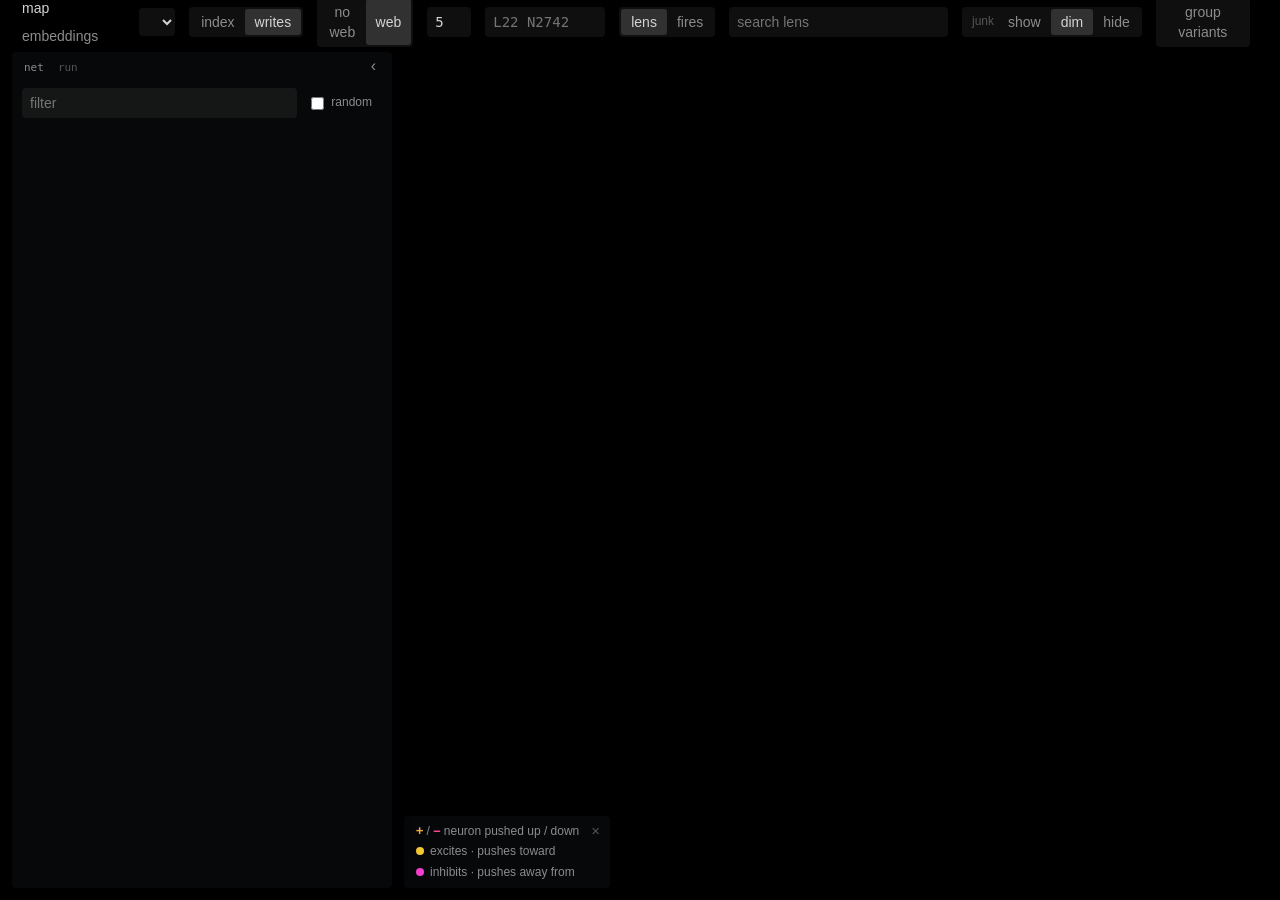
==== explorer/static/index.html @ 1cee9567 "Polish the explorer UI: token noise, tooltips, legend, labelled chat runs Every token list goes thro" ====
<!doctype html>
<html lang="en">
<head>
<meta charset="utf-8">
<meta name="viewport" content="width=device-width,initial-scale=1">
<title>Neuron Explorer</title>
<link rel="stylesheet" href="style.css?v=68">
<link rel="icon" href="data:image/svg+xml,%3Csvg xmlns=%22http://www.w3.org/2000/svg%22 viewBox=%220 0 16 16%22%3E%3Crect width=%2216%22 height=%2216%22 rx=%223%22 fill=%22%23151515%22/%3E%3Ccircle cx=%228%22 cy=%228%22 r=%222.5%22 fill=%22%23ffd27a%22/%3E%3C/svg%3E">
<script type="importmap">
{"imports": {
  "three": "https://cdn.jsdelivr.net/npm/three@0.169.0/build/three.module.js",
  "three/addons/": "https://cdn.jsdelivr.net/npm/three@0.169.0/examples/jsm/"
}}
</script>
</head>
<body>
<header>
  <nav id="views">
    <button data-view="map" class="on">map</button>
    <button data-view="embed">embeddings</button>
  </nav>
  <select id="layer" aria-label="layer"></select>
  <span class="seg" id="layout-mode" title="sheet layout · index: neurons in index order · writes: neurons with similar output (down-projection) directions placed next to each other"><button data-k="index">index</button><button data-k="writes" class="on">writes</button></span>
  <span class="seg" id="web-mode" title="connection web of the focused neuron: upstream and downstream cones; yellow links push the reader up, magenta push it down"><button data-w="off">no web</button><button data-w="on" class="on">web</button></span><input id="web-z" value="5" inputmode="numeric" aria-label="web top links" title="web: the open neuron's top links each way">
  <input id="jump" placeholder="L22 N2742" aria-label="go to neuron" spellcheck="false">
  <span class="seg" id="q-mode"><button data-q="lens" class="on" title="lens: find neurons whose steer or logit lens contains a token">lens</button><button data-q="fires" title="fires: run your text through the model and list the neurons that fire hardest, relative to their usual range">fires</button></span>
  <input id="lens-q" placeholder="search lens" aria-label="search" spellcheck="false" autocomplete="off">
  <span class="seg" id="tok-junk" title="junk tokens (lone �, punctuation, whitespace) in every token list"><span class="seg-lab">junk</span><button data-j="show">show</button><button data-j="dim" class="on">dim</button><button data-j="hide">hide</button></span>
  <span class="seg" id="tok-group-seg"><button id="tok-group" title="group word variants (create / created / creating / creation) into one chip with a combined count">group variants</button></span>
  <span id="status" class="mono"></span>
</header>

<main>
  <section id="map-view" class="view on">
    <canvas id="map"></canvas>
    <div id="layer-labels"></div>
    <button id="layer-back"></button>
    <div id="legend" class="float" role="note"><span title="the open neuron pushed up (fires positive) or down (fires negative)"><b class="up">+</b> / <b class="down">−</b> neuron pushed up / down</span><span title="yellow dots and links: raises the reader's activation, or what the neuron's web pushes toward"><i class="sw up"></i>excites · pushes toward</span><span title="pink dots and links: lowers the reader's activation, or what the web pushes away from"><i class="sw down"></i>inhibits · pushes away from</span><button id="legend-x" aria-label="hide legend" title="hide legend">×</button></div>
  </section>
  <section id="embed-view" class="view">
    <canvas id="scatter"></canvas>
    <div id="embed-empty" class="slot"></div>
    <div id="embed-bar">
      <span class="seg" id="color-by">
        <button data-c="neuron" class="on">neuron</button><button data-c="prompt">prompt</button><button data-c="dose">dose</button><button data-c="kind">kind</button>
      </span>
    </div>
    <div id="tip" class="float"></div>
  </section>

  <aside id="list" class="float">
    <div id="focus-head">
      <div class="id-line"><span id="f-id" class="mono"></span><span id="f-rank" class="mono dim"></span><button id="f-close" aria-label="close neuron">×</button></div>
      <textarea id="f-name" rows="1" placeholder="name" spellcheck="false" aria-label="feature name"></textarea>
    </div>
    <nav id="ltabs"><button data-lt="net" class="on">net</button><button data-lt="run">run</button><button id="list-hide" class="edge" aria-label="hide list">‹</button></nav>
    <div id="lt-net" class="lpane on">
      <div id="net"></div>
      <div id="list-head">
        <input id="filter" placeholder="filter" spellcheck="false" aria-label="filter by word or name">
        <label class="dim"><input type="checkbox" id="show-random"> random</label>
      </div>
      <ol id="rows" class="rows"></ol>
    </div>
    <div id="lt-run" class="lpane">
      <textarea id="inf-text" rows="6" placeholder="paste text: see which neurons fire most on each token" spellcheck="false"></textarea>
      <div id="infer">
        <div id="inf-toks"></div>
        <div id="inf-filters">
          <span class="lab">L</span><input id="inf-lo" value="0" inputmode="numeric" aria-label="from layer"><span class="lab">–</span><input id="inf-hi" value="31" inputmode="numeric" aria-label="to layer">
          <span class="seg" id="inf-sign"><button data-s="both" class="on">±</button><button data-s="+">+</button><button data-s="-">−</button></span>
          <span class="lab">≥</span><input id="inf-min" value="1.0" inputmode="decimal" aria-label="minimum score">
          <input id="inf-q" placeholder="lens has…" aria-label="lens filter" spellcheck="false">
        </div>
      </div>
      <ol id="run-rows" class="rows"></ol>
    </div>
  </aside>

  <button id="list-tab" class="tab-edge left" aria-label="show list">›</button>
  <button id="focus-tab" class="tab-edge right mono" aria-label="show neuron"></button>
  <aside id="focus" class="float">
    <nav id="tabs"><button data-tab="examples" class="on">Examples</button><button data-tab="chat">Chat</button><button data-tab="details">Details</button><button data-tab="claude">Claude</button><select id="a-agent" class="mono dim" title="agent for new conversations"><option value="claude">claude</option><option value="codex">codex</option></select><button id="a-past" class="mono dim" title="past conversations">past</button><button id="a-new" class="mono dim" title="start a new conversation">new</button><button id="f-collapse" class="edge" aria-label="collapse">›</button></nav>
    <div id="tab-examples" class="tab on"></div>
    <div id="tab-chat" class="tab">
      <div id="c-lens"></div>
      <div id="c-thread"></div>
      <div id="c-reads"></div>
      <form id="c-form">
        <div id="chat-controls">
          <span class="seg" id="c-mode"><button type="button" data-m="add" class="on" title="add: push the neuron by dose × the layer's median residual norm (+ in the first column, − in the last)">add</button><button type="button" data-m="mul" title="×: multiply the neuron's own activation by the dose (×−dose in the last column)">×</button></span>
          <span class="seg" id="c-dir"><button type="button" data-d="writes" class="on" title="writes: steer the model with this neuron and compare replies">writes</button><button type="button" data-d="reads" title="reads you: show this neuron's activation on each token of your text">reads you</button></span>
          <span class="stepper"><button type="button" id="c-minus" aria-label="smaller">−</button><input id="c-dose" class="mono" inputmode="decimal" aria-label="dose" value="0.8"><button type="button" id="c-plus" aria-label="larger">+</button></span>
          <button type="button" id="c-clear" class="dim">clear</button>
        </div>
        <div class="row"><input id="c-input" placeholder="Who are you?" autocomplete="off"><button id="c-go" type="submit">run</button></div>
      </form>
    </div>
    <div id="tab-details" class="tab"></div>
    <div id="tab-claude" class="tab">
      <div id="a-thread"><div class="a-empty dim">Ask anything about the model, or open a neuron and press <b>explain</b>.</div></div>
      <div id="a-actions"></div>
      <div id="a-files"></div>
      <form id="a-form"><button id="a-attach" type="button" title="attach files (or drop / paste them)" aria-label="attach">📎</button><input id="a-file" type="file" multiple hidden><textarea id="a-input" rows="1" placeholder="Ask Claude…" title="while Claude works: Enter interrupts and sends, ⌘/Ctrl+Enter queues" spellcheck="false"></textarea><button id="a-send" type="submit" aria-label="send">↑</button></form>
    </div>
  </aside>
</main>
<script type="module" src="app.js?v=125"></script>
</body>
</html>
---- explorer/static/style.css ----
:root {
  --bg: #000;
  --panel: rgba(9, 11, 13, 0.74);
  --raise: rgba(255, 255, 255, 0.06);
  --ink: #d4d4d4;
  --dim: #8c8c8c;
  --faint: #555;
  --line: #262626;
  --up: #ffb547;
  --down: #ff4f9a;
  --link: #38c8ff;
  --sel: #ffffff;
  --font: -apple-system, BlinkMacSystemFont, "Inter", "Segoe UI", sans-serif;
  --mono: ui-monospace, "SF Mono", Menlo, monospace;
}
* { box-sizing: border-box; }
html, body { margin: 0; height: 100%; background: var(--bg); color: var(--ink); font: 14px/1.45 var(--font); overflow: hidden; }
button, input, select { font: inherit; color: inherit; }
button { background: none; border: 0; cursor: pointer; padding: 0; }
input, select { background: var(--raise); border: 0; border-radius: 4px; padding: 5px 8px; outline: none; }
input:focus-visible, select:focus-visible, button:focus-visible { outline: 1px solid var(--dim); outline-offset: 1px; }
.mono { font-family: var(--mono); font-variant-numeric: tabular-nums; }
.dim { color: var(--dim); }

header { position: fixed; inset: 0 0 auto 0; height: 44px; display: flex; align-items: center; gap: 14px; padding: 0 16px; z-index: 5; }
#views button { color: var(--dim); padding: 4px 6px; }
#views button.on { color: var(--ink); }
#jump { width: 120px; font-family: var(--mono); }
#web-z { width: 44px; font-family: var(--mono); }
#status { margin-left: auto; color: var(--dim); font-size: 12px; }

main, .view, canvas { position: absolute; inset: 0; }
main { top: 44px; }  /* below the header, so the scene never draws behind its controls */
.view { display: none; }
.view.on { display: block; }
canvas { width: 100%; height: 100%; display: block; }
#layer-labels { position: absolute; inset: 0; pointer-events: none; font: 11px var(--mono); color: var(--faint); }
#layer-labels span { position: absolute; transform: translate(-50%, -50%); padding: 2px 4px; white-space: nowrap; pointer-events: auto; cursor: pointer; }
#layer-labels span:hover { color: var(--ink); }
#layer-labels span.data { color: var(--dim); }

.float { position: fixed; background: var(--panel); -webkit-backdrop-filter: blur(14px) saturate(1.2); backdrop-filter: blur(14px) saturate(1.2); border-radius: 4px; box-shadow: 0 10px 40px rgba(0,0,0,.6); z-index: 4; }
#list { top: 52px; left: 12px; bottom: 12px; width: 380px; display: flex; flex-direction: column; }
#list-head { display: flex; align-items: center; gap: 10px; padding: 10px; }
#list-head input[type=text], #filter { flex: 1; }
#list-head label { font-size: 12px; display: flex; gap: 4px; align-items: center; white-space: nowrap; }
.rows { list-style: none; margin: 0; padding: 0 0 8px; overflow-y: auto; flex: 1; }
.rows li { display: grid; grid-template-columns: 52px 40px 1fr; gap: 8px; padding: 4px 10px; cursor: pointer; align-items: baseline; }
.rows li:hover { background: var(--raise); }
.rows li.sel { background: rgba(56, 200, 255, 0.12); }
.rows .n { font: 12px var(--mono); }
.rows .z { font: 12px var(--mono); color: var(--dim); text-align: right; }
.rows .w { color: var(--dim); white-space: nowrap; overflow: hidden; text-overflow: ellipsis; font-size: 13px; }
.rows .w b { color: var(--ink); font-weight: 500; }
.rows li.random .n { color: var(--faint); }
.rows li.below .z { color: var(--faint); }

#focus { top: 52px; right: 12px; bottom: 12px; width: min(600px, 42vw); display: none; flex-direction: column; }
#focus.on { display: flex; }
#focus-head { padding: 12px 12px 0; }
#list:not(.has-focus) #focus-head { display: none; }
.id-line { display: flex; gap: 12px; align-items: baseline; font-size: 12px; }
#f-close { margin-left: auto; color: var(--dim); font-size: 18px; line-height: 1; }
#f-name { display: block; width: 100%; box-sizing: border-box; margin: 6px 0 10px; padding: 2px 0; background: none; border: 0; outline: none; color: var(--ink); font: 600 20px/1.3 var(--font); border-radius: 0; resize: none; overflow: hidden; overflow-wrap: anywhere; transition: box-shadow .4s; }
#f-name.saved { box-shadow: 0 1px 0 #3c7a4b; }
#tabs { display: flex; align-items: baseline; gap: 18px; padding: 10px 16px 0; }
#tabs #a-agent { margin-left: auto; font-size: 11px; background: none; border: 0; color: var(--dim); cursor: pointer; }
#tabs #a-past { font-size: 11px; }
#tabs #a-new { font-size: 11px; }
#tabs #a-past.on { color: var(--ink); }
#focus:not(.on-claude) #a-new, #focus:not(.on-claude) #a-past, #focus:not(.on-claude) #a-agent { display: none; }
.a-pastrow { display: flex; flex-direction: column; align-items: flex-start; gap: 2px; width: 100%; text-align: left; padding: 8px 10px; border-radius: 6px; }
.a-pastrow:hover { background: var(--raise); }
.a-pastrow.on { background: var(--raise); }
.a-pastrow .t { font-size: 13.5px; overflow: hidden; text-overflow: ellipsis; white-space: nowrap; max-width: 100%; }
.a-pastrow .m { font: 11px var(--mono); color: var(--faint); }
#tabs button.fresh::after { content: ""; display: inline-block; width: 5px; height: 5px; margin-left: 5px; border-radius: 50%; background: var(--link); vertical-align: middle; }
#tabs button { color: var(--dim); padding: 6px 0; }
#tabs button.on { color: var(--ink); box-shadow: inset 0 -2px 0 var(--ink); }
.tab { display: none; overflow-y: auto; flex: 1; padding: 14px 16px 16px; }
.tab.on { display: block; }

/* examples grid */
.grid { display: grid; gap: 1px; background: rgba(255,255,255,0.07); }
.grid > div { background: #0a0c0e; padding: 8px 10px; font-size: 12.5px; line-height: 1.4; }
.grid .h { font: 11px var(--mono); color: var(--dim); background: #0a0c0e; }
.grid .h.up { color: var(--up); } .grid .h.down { color: var(--down); }
.grid .cell { max-height: 9.8em; overflow: hidden; cursor: pointer; white-space: pre-wrap; word-break: break-word; }
.grid .cell.open { max-height: none; }
.grid .cell.base { color: var(--dim); }
.grid .cell.capped::after { content: " …"; color: var(--faint); }

/* chat */
#chat-controls { display: flex; gap: 10px; align-items: center; flex-wrap: wrap; }
.seg { display: inline-flex; background: var(--raise); border-radius: 4px; padding: 2px; }
.seg button { padding: 3px 10px; border-radius: 3px; color: var(--dim); }
.seg button.on { background: rgba(255,255,255,0.14); color: var(--ink); }
.stepper { display: inline-flex; align-items: center; background: var(--raise); border-radius: 4px; }
.stepper button { padding: 3px 10px; color: var(--dim); }
.stepper input { width: 4.2em; text-align: center; background: none; padding: 3px 0; }
#c-form { display: flex; gap: 8px; margin: 12px 0; }
#c-input { flex: 1; padding: 8px 10px; }
#c-go { background: var(--raise); padding: 0 16px; border-radius: 4px; min-width: 64px; }
#c-reads { display: none; line-height: 2; font-size: 14px; }
#c-reads span { padding: 2px 1px; border-radius: 2px; white-space: pre-wrap; }
.tab.reads #c-reads { display: block; }

/* details */
.dtable { border-collapse: collapse; font-size: 13px; margin-bottom: 22px; }
.dtable th.num { text-align: right; }
.dtable th { text-align: left; font-weight: 400; color: var(--dim); font-size: 12px; padding: 4px 18px 6px 0; }
.dtable td { padding: 3px 18px 3px 0; vertical-align: top; }
.dtable td.num { font-family: var(--mono); font-variant-numeric: tabular-nums; text-align: right; }
.lens { display: grid; grid-template-columns: 1fr 1fr; gap: 16px; font-size: 13px; }
.lens .tok, .crumbs .tok { font-family: var(--mono); display: inline-block; background: var(--raise); border-radius: 3px; padding: 1px 5px; margin: 0 4px 4px 0; white-space: pre; }
.lens .up .lab { color: var(--up); } .lens .down .lab { color: var(--down); }
#d-con-wrap .lab, .lens .con-lab { color: var(--link); }
.lab { font: 11px var(--mono); color: var(--dim); margin-bottom: 6px; }
.slot { color: var(--dim); font-size: 13px; }

/* embeddings */
#embed-empty { position: absolute; left: 50%; top: 50%; transform: translate(-50%, -50%); }
.rows li.unswept .w, .rows li.unswept .n { opacity: 0.45; }
#embed-bar { position: absolute; left: 404px; top: 8px; z-index: 3; }
body.list-hidden #embed-bar { left: 56px; }
#tip { display: none; max-width: 520px; padding: 12px 14px; font-size: 15px; line-height: 1.5; pointer-events: none; white-space: pre-wrap; z-index: 6; }
#tip .lab { font-size: 12.5px; color: var(--link); }
#tip .lab { margin-bottom: 4px; }

@media (max-width: 760px) {
  #list { width: auto; right: 12px; bottom: auto; max-height: 40vh; }
  #focus { left: 12px; width: auto; top: 52px; }
  #embed-bar { left: 12px; top: auto; bottom: 12px; }
}

tr.con { cursor: pointer; }
tr.con:hover td { background: var(--raise); }
tr.con .tok { font-size: 11.5px; }
.faint { color: var(--faint); font-size: 11px; white-space: nowrap; }

#list.hidden, #focus.collapsed { display: none !important; }
.edge { color: var(--dim); font-size: 16px; line-height: 1; padding: 0 4px; }
#f-collapse { margin-left: auto; }
#focus.on-claude #f-collapse { margin-left: 0; }
.tab-edge { position: fixed; top: 52px; z-index: 4; display: none; background: var(--panel); -webkit-backdrop-filter: blur(14px); backdrop-filter: blur(14px);
  border-radius: 4px; color: var(--dim); padding: 8px 10px; font-size: 13px; }
.tab-edge.left { left: 12px; }
.tab-edge.right { right: 12px; }
.tab-edge.on { display: block; }
.tab-edge:hover { color: var(--ink); }
#tabs button.on { box-shadow: inset 0 -2px 0 var(--link); }

#tip .tl { white-space: pre-wrap; }
#tip .sgn { display: inline-block; width: 1.1em; font-family: var(--mono); }
#tip .sgn.up { color: var(--up); } #tip .sgn.down { color: var(--down); }
#tip .tname { font-weight: 600; }
#tip .twords { color: var(--dim); margin-bottom: 4px; }

#lens-q { width: 200px; }
.rows li.res { grid-template-columns: 92px 34px 1fr; }
.rows li.res .sg { font: 12px var(--mono); text-align: right; }
.rows li.res .sg.up { color: var(--up); } .rows li.res .sg.down { color: var(--down); }
.rows .head { display: block; padding: 2px 10px 8px; color: var(--dim); font-size: 12px; cursor: default; }
.rows .head:hover { background: none; }

.dtable td.pole { font-family: var(--mono); padding-right: 6px; }
.dtable td.pole.up { color: var(--up); } .dtable td.pole.down { color: var(--down); }
#d-con-wrap .lab { color: var(--link); }

#layer-back { position: fixed; top: 52px; left: 404px; z-index: 4; display: none; background: var(--panel);
  -webkit-backdrop-filter: blur(14px); backdrop-filter: blur(14px); border-radius: 4px; padding: 6px 12px; font: 13px var(--mono); color: var(--dim); }
#layer-back.on { display: block; }
#layer-back:hover { color: var(--ink); }
body.list-hidden #layer-back { left: 56px; }

#c-lens { margin-bottom: 12px; font-size: 13.5px; line-height: 1.55; min-height: 2.6em; }
#c-lens .sgn { display: inline-block; width: 1.1em; font-family: var(--mono); }
#c-lens .sgn.up { color: var(--up); } #c-lens .sgn.down { color: var(--down); }

/* chat as a thread: lens on top, turns in the middle, composer at the bottom */
#tab-chat.on { display: flex; flex-direction: column; overflow: hidden; padding-bottom: 12px; }
#c-thread { flex: 1; overflow-y: auto; min-height: 0; padding-right: 4px; }
#tab-chat.reads #c-thread { display: none; }
#tab-chat.reads #c-reads { flex: 1; overflow-y: auto; }
#c-form { display: block; margin: 10px 0 0; }
#c-form .row { display: flex; gap: 8px; margin-top: 8px; }
#c-clear { margin-left: auto; font-size: 13px; }
.turn { margin-bottom: 18px; }
.turn .user { margin: 0 0 10px auto; max-width: 80%; width: fit-content; background: var(--raise); border-radius: 6px;
  padding: 7px 11px; white-space: pre-wrap; }
.turn .user .recipe { display: block; font: 11px var(--mono); color: var(--faint); margin-top: 3px; }
.turn .cols { display: grid; grid-template-columns: 1fr 1fr 1fr; gap: 14px; align-items: start; }
.turn .col { white-space: pre-wrap; word-break: break-word; font-size: 13px; padding-left: 10px; box-shadow: inset 2px 0 0 var(--faint); }
.turn .col.up { box-shadow: inset 2px 0 0 var(--up); }
.turn .col.down { box-shadow: inset 2px 0 0 var(--down); }
.turn .col.zero { color: var(--dim); }
.turn .col.live::after { content: "▍"; color: var(--faint); }
.turn .err { grid-column: 1 / -1; color: #e06c6c; font-size: 12px; }
@media (max-width: 760px) { .turn .cols { grid-template-columns: 1fr; } }

.turn .col .lab { display: block; font: 11px var(--mono); color: var(--dim); margin-bottom: 4px; }

#lens-q { width: 260px; }
.rows li.res .tk { color: var(--ink); font-family: var(--mono); font-size: 12px; margin-right: 6px; }

#infer { padding: 0 10px 8px; }
#inf-text { display: block; width: calc(100% - 20px); box-sizing: border-box; resize: vertical; margin: 8px 10px 4px; background: var(--raise); border: 0; border-radius: 4px; padding: 6px 8px; color: var(--ink); font: 13px/1.4 var(--font); outline: none; }
#inf-toks { display: flex; flex-wrap: wrap; gap: 3px; margin-bottom: 8px; max-height: 120px; overflow-y: auto; }
#inf-toks button { font: 12px var(--mono); background: var(--raise); border-radius: 3px; padding: 1px 4px; white-space: pre; color: var(--dim); }
#inf-toks button.on { background: rgba(56, 200, 255, 0.22); color: var(--ink); }
#inf-filters { display: flex; flex-wrap: wrap; align-items: center; gap: 6px; }
#inf-filters input { width: 3em; padding: 3px 5px; font: 12px var(--mono); text-align: center; }
#inf-filters #inf-q { width: auto; flex: 1; min-width: 80px; text-align: left; font-family: var(--font); }
#inf-filters .lab { margin: 0; }

#c-lens .words { color: var(--dim); margin-bottom: 2px; }

.faintline { opacity: 0.5; }

/* claude tab: one chat thread, input at the bottom */
#tab-claude.on { display: flex; flex-direction: column; overflow: hidden; padding: 0; }
#a-actions { display: flex; gap: 6px; flex-wrap: wrap; padding: 8px 12px 0; border-top: 1px solid var(--raise); }
#a-actions:empty { display: none; }
#a-actions button { font: 12px var(--mono); color: var(--dim); background: var(--raise); border-radius: 12px; padding: 3px 10px; }
#a-actions button:hover { color: var(--ink); }
#a-thread { flex: 1; min-height: 0; overflow-y: auto; padding: 12px 16px; display: flex; flex-direction: column; gap: 14px; }
.a-empty { margin: auto; font-size: 14px; text-align: center; }
.a-msg { max-width: 100%; }
.a-msg.user { align-self: flex-end; max-width: 85%; background: rgba(255,255,255,0.1); padding: 7px 11px; border-radius: 10px 10px 2px 10px; white-space: pre-wrap; font-size: 15px; line-height: 1.45; }
.a-msg.user.interp { font: 12px var(--mono); color: var(--dim); background: var(--raise); }
.a-md { font-size: 15px; line-height: 1.55; }
.a-md h1, .a-md h2, .a-md h3 { font-size: 15px; margin: 10px 0 4px; }
.a-md p { margin: 6px 0; }
.a-md ul { margin: 4px 0; padding-left: 20px; }
.a-md li { margin: 2px 0; }
.a-md code { font: 13px var(--mono); background: var(--raise); padding: 0 4px; border-radius: 3px; }
.a-md a.nref { color: var(--ink); text-decoration: underline dotted; cursor: pointer; }
.a-tool { font: 12px var(--mono); color: var(--dim); margin: 4px 0; padding: 2px 8px; border-left: 2px solid var(--faint); }
.a-tool summary { cursor: pointer; list-style: none; white-space: nowrap; overflow: hidden; text-overflow: ellipsis; }
.a-tool summary::before { content: "⚙ "; color: var(--faint); }
.a-tool[open] summary::before { content: "▾ "; }
.a-io { margin: 4px 0; padding: 6px 8px; background: var(--raise); border-radius: 4px; font: 11px/1.4 var(--mono); color: var(--ink); white-space: pre-wrap; word-break: break-word; max-height: 260px; overflow: auto; }
.a-io.out { color: var(--dim); }
.a-io.err { color: #d77; }
.a-err { color: #d77; font: 12px var(--mono); white-space: pre-wrap; }
.a-busy::after { content: "thinking…"; color: var(--dim); font-size: 13px; }
#a-usename { margin-top: 6px; font-size: 12px; color: var(--dim); background: var(--raise); padding: 3px 8px; border-radius: 3px; }
#a-form { display: flex; gap: 8px; align-items: flex-end; padding: 8px 12px 12px; }
#a-input { flex: 1; resize: none; max-height: 200px; background: var(--raise); border: 0; border-radius: 8px; padding: 9px 12px; color: var(--ink); font: 15px/1.4 var(--font); outline: none; }
#a-send { width: 34px; height: 34px; border-radius: 50%; background: var(--ink); color: #000; font-size: 16px; font-weight: 700; }
#a-send:disabled { opacity: .3; }

/* web summary at the top of the list */
.rows li.wsum { display: block; padding: 6px 12px 8px; cursor: default; }
.rows li.wsum:hover { background: none; }
.wsum .lab { font-size: 11px; color: var(--dim); margin-bottom: 4px; display: flex; align-items: center; gap: 6px; }
.wsum .sw { width: 8px; height: 8px; border-radius: 50%; }
.wsum .sw.up { background: #ffd133; } .wsum .sw.down { background: #ff40d9; }
.chips { display: flex; flex-wrap: wrap; gap: 3px; }
.chip { font: 11.5px var(--mono); background: var(--raise); border-radius: 3px; padding: 1px 5px; cursor: pointer; white-space: pre; }
.chip:hover { background: rgba(255,255,255,0.14); }
.chip i { font-style: normal; color: var(--faint); margin-left: 4px; font-size: 10px; }
.nline { display: flex; gap: 8px; align-items: baseline; padding: 1px 0; cursor: pointer; font-size: 12.5px; }
.nline:hover { background: var(--raise); }
.nline .id { font: 11px var(--mono); color: var(--faint); flex: none; width: 74px; }
.nline .w { flex: 1; min-width: 0; overflow: hidden; text-overflow: ellipsis; white-space: nowrap; }
.nline .z { font: 11px var(--mono); color: var(--faint); font-variant-numeric: tabular-nums; }

/* connections: each linked neuron's logit lens, faint, under its steer lens */
tr.con .logit { margin-top: 2px; opacity: .5; }
tr.con .logit .tok { font-size: 10.5px; }

/* Claude's annotations on the map: .note is a zero-size anchor at the neuron */
#layer-labels .note { position: absolute; width: 0; height: 0; pointer-events: none; }
#layer-labels .note::before { content: ""; position: absolute; left: -7px; top: -7px; width: 10px; height: 10px; border-radius: 50%; border: 2px solid #ffd133; }
#layer-labels .note span { position: absolute; left: 12px; top: 0; transform: translateY(-50%); white-space: nowrap; max-width: 260px; overflow: hidden; text-overflow: ellipsis;
  padding: 3px 7px; border-radius: 4px; background: rgba(15, 17, 20, 0.85); border-left: 2px solid #ffd133; color: var(--ink); font: 12px/1.35 var(--font); }

/* chat attachments and turn controls */
#a-attach { width: 30px; height: 34px; color: var(--dim); font-size: 15px; }
#a-attach:hover { color: var(--ink); }
#a-files { display: flex; flex-wrap: wrap; gap: 6px; padding: 0 12px; }
#a-files:empty { display: none; }
.a-file { font: 11.5px var(--mono); background: var(--raise); border-radius: 10px; padding: 2px 4px 2px 9px; color: var(--ink); }
.a-file button { color: var(--dim); margin-left: 4px; }
.a-file.up { opacity: .5; }
.a-att { display: block; font: 11px var(--mono); color: var(--dim); margin-top: 4px; }
#tab-claude.drop { outline: 2px dashed var(--dim); outline-offset: -6px; }
.a-ctl { display: flex; gap: 10px; margin-top: 6px; }
.a-ctl button { font: 11.5px var(--mono); color: var(--dim); }
.a-ctl button:hover { color: var(--ink); }
.a-msg.user .a-ctl { justify-content: flex-end; }

/* long unbroken runs in pasted text (---- rules, box drawing, URLs) wrap inside the chat instead of widening it */
#a-thread { overflow-x: hidden; }
.a-msg, .a-md, .a-msg.user { min-width: 0; overflow-wrap: anywhere; }
.a-md pre, .a-md code { white-space: pre-wrap; overflow-wrap: anywhere; }

/* stop / queue */
#a-send.stop { background: #d77; color: #000; font-size: 12px; }
.a-msg.user.queued { opacity: .6; border: 1px dashed var(--faint); }
.a-qctl { display: flex; gap: 10px; justify-content: flex-end; margin-top: 4px; font: 11px var(--mono); color: var(--dim); }
.a-qctl button { color: var(--ink); font: 11px var(--mono); }
.a-stopped { font: 11px var(--mono); color: var(--dim); margin-top: 4px; }

.crumbs { margin-bottom: 22px; font-size: 13px; }

/* left panel: net (the open neuron's web, then the list) | run (text through the model) */
#ltabs { display: flex; align-items: baseline; gap: 14px; padding: 6px 12px 2px; }
#ltabs button[data-lt] { font: 11px var(--mono); color: var(--faint); padding: 2px 0; }
#ltabs button[data-lt].on { color: var(--dim); }
#ltabs button.fresh::after { content: ""; display: inline-block; width: 4px; height: 4px; margin-left: 4px; border-radius: 50%; background: var(--link); vertical-align: middle; }
#ltabs #list-hide { margin-left: auto; }
.lpane { display: none; flex: 1; min-height: 0; flex-direction: column; }
.lpane.on { display: flex; }
#lt-net { overflow-y: auto; }
#lt-net .rows { flex: none; overflow: visible; }
#lt-run .rows { flex: 1; overflow-y: auto; }
#net .head { padding: 2px 12px 8px; color: var(--dim); font-size: 12px; }
#net .wsum { padding: 6px 12px 8px; }
#net .lrow { display: flex; gap: 6px; align-items: baseline; margin-bottom: 3px; }
#net .lrow .sgn { flex: none; width: 1em; font-family: var(--mono); }
#net .lrow .sgn.up { color: var(--up); } #net .lrow .sgn.down { color: var(--down); }

/* token noise: junk tokens dimmed, grouped variants underlined (see tidy() in app.js) */
.junk { opacity: .32; }
.chip.grp, .tok.grp { box-shadow: inset 0 -1px 0 var(--dim); }
#c-lens sup, #tip sup, .rows sup { font-size: 9px; color: var(--faint); margin-left: 1px; }
.seg .seg-lab { padding: 3px 4px 3px 8px; color: var(--faint); font-size: 12px; align-self: center; }
#tok-group.on { background: rgba(255,255,255,0.14); color: var(--ink); }

/* left panel: headings that stand out, room between sections, chips that wrap inside the panel */
#net .head { font-size: 12px; line-height: 1.4; }
#net .wsum .lab { font: 600 12px var(--font); color: var(--ink); letter-spacing: .02em; margin-bottom: 7px; }
#net .wsum + .wsum, #net .head + .wsum { border-top: 1px solid rgba(255,255,255,0.06); margin-top: 6px; padding-top: 12px; }
#net .lrow .chips { flex: 1; min-width: 0; }
.chip { max-width: 100%; overflow: hidden; text-overflow: ellipsis; }
#lt-net, #lt-run .rows, .tab, #c-thread, #a-thread { scrollbar-width: thin; scrollbar-color: #3a3a3a transparent; }
#lt-net { scrollbar-gutter: stable; }
.wsum .lab[title], .lab[title], #net .head[title] { cursor: help; }

/* legend for the + / − lines and the yellow / pink dots */
#legend { bottom: 12px; left: 404px; display: grid; grid-template-columns: auto auto; gap: 3px 10px; align-items: center; padding: 7px 8px 7px 12px;
  font-size: 12px; color: var(--dim); white-space: nowrap; }
#legend span { grid-column: 1; }
#legend #legend-x { grid-column: 2; grid-row: 1; align-self: start; }
body.list-hidden #legend { left: 56px; }
#legend b { font: 600 12px var(--mono); } #legend b.up { color: var(--up); } #legend b.down { color: var(--down); }
#legend .sw { display: inline-block; width: 8px; height: 8px; border-radius: 50%; margin-right: 6px; vertical-align: 0; }
#legend .sw.up { background: #ffd133; } #legend .sw.down { background: #ff40d9; }
#legend-x { color: var(--faint); font-size: 15px; line-height: 1; padding: 0 2px; }
#legend-x:hover { color: var(--ink); }
@media (max-width: 1100px) { #legend { display: none; } }

/* chat runs: neuron and dose on top, three labelled columns */
.turn { padding-top: 10px; border-top: 1px solid rgba(255,255,255,0.06); }
.turn:first-child { border-top: 0; padding-top: 0; }
.turn .run-head { font-size: 11.5px; color: var(--dim); margin-bottom: 8px; }
.turn .run-head .nm { color: var(--ink); font-family: var(--font); }
.turn .col .lab { font: 600 11.5px var(--font); letter-spacing: .02em; padding-bottom: 4px; margin-bottom: 6px; border-bottom: 1px solid rgba(255,255,255,0.08); }
.turn .col .lab b { font: 500 11px var(--mono); }
.turn .col.up .lab { color: var(--up); } .turn .col.down .lab { color: var(--down); } .turn .col.zero .lab { color: var(--dim); }
.tok i { font-style: normal; color: var(--faint); margin-left: 4px; font-size: 10px; }
.turn .col .lab { position: sticky; top: 0; z-index: 1; background: #0b0d0f; }
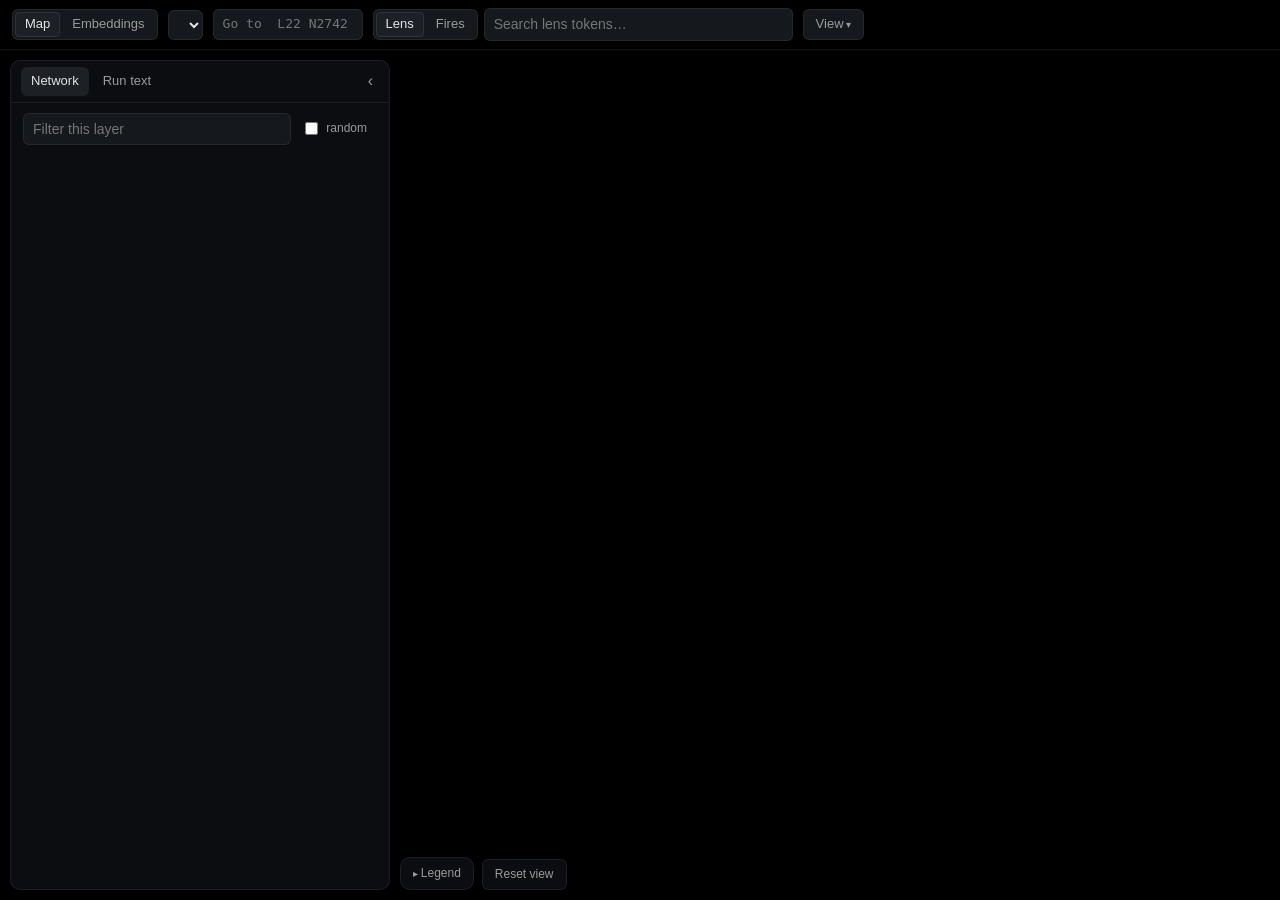
==== commit 9c1ddbd7: "Revamp the explorer UI: steering stack, saved variants, cleaner layout Chat steers a stack of neuron" ====
--- a/explorer/static/index.html
+++ b/explorer/static/index.html
@@ -4,7 +4,7 @@
 <meta charset="utf-8">
 <meta name="viewport" content="width=device-width,initial-scale=1">
 <title>Neuron Explorer</title>
-<link rel="stylesheet" href="style.css?v=68">
+<link rel="stylesheet" href="style.css?v=70">
 <link rel="icon" href="data:image/svg+xml,%3Csvg xmlns=%22http://www.w3.org/2000/svg%22 viewBox=%220 0 16 16%22%3E%3Crect width=%2216%22 height=%2216%22 rx=%223%22 fill=%22%23151515%22/%3E%3Ccircle cx=%228%22 cy=%228%22 r=%222.5%22 fill=%22%23ffd27a%22/%3E%3C/svg%3E">
 <script type="importmap">
 {"imports": {
@@ -15,18 +15,22 @@
 </head>
 <body>
 <header>
-  <nav id="views">
-    <button data-view="map" class="on">map</button>
-    <button data-view="embed">embeddings</button>
-  </nav>
-  <select id="layer" aria-label="layer"></select>
-  <span class="seg" id="layout-mode" title="sheet layout · index: neurons in index order · writes: neurons with similar output (down-projection) directions placed next to each other"><button data-k="index">index</button><button data-k="writes" class="on">writes</button></span>
-  <span class="seg" id="web-mode" title="connection web of the focused neuron: upstream and downstream cones; yellow links push the reader up, magenta push it down"><button data-w="off">no web</button><button data-w="on" class="on">web</button></span><input id="web-z" value="5" inputmode="numeric" aria-label="web top links" title="web: the open neuron's top links each way">
-  <input id="jump" placeholder="L22 N2742" aria-label="go to neuron" spellcheck="false">
-  <span class="seg" id="q-mode"><button data-q="lens" class="on" title="lens: find neurons whose steer or logit lens contains a token">lens</button><button data-q="fires" title="fires: run your text through the model and list the neurons that fire hardest, relative to their usual range">fires</button></span>
-  <input id="lens-q" placeholder="search lens" aria-label="search" spellcheck="false" autocomplete="off">
-  <span class="seg" id="tok-junk" title="junk tokens (lone �, punctuation, whitespace) in every token list"><span class="seg-lab">junk</span><button data-j="show">show</button><button data-j="dim" class="on">dim</button><button data-j="hide">hide</button></span>
-  <span class="seg" id="tok-group-seg"><button id="tok-group" title="group word variants (create / created / creating / creation) into one chip with a combined count">group variants</button></span>
+  <span class="seg" id="views"><button data-view="map" class="on">Map</button><button data-view="embed" title="UMAP of a layer's sweep rollouts (layers with sweep runs only)">Embeddings</button></span>
+  <select id="layer" aria-label="layer" title="layer (· = no sweep run)"></select>
+  <input id="jump" placeholder="Go to  L22 N2742" aria-label="go to neuron" spellcheck="false">
+  <div class="search">
+    <span class="seg" id="q-mode"><button data-q="lens" class="on" title="Lens: find neurons whose steer or logit lens contains a token">Lens</button><button data-q="fires" title="Fires: run your text through the model and list the neurons that fire hardest, relative to their usual range">Fires</button></span>
+    <input id="lens-q" placeholder="Search lens tokens…" aria-label="search" spellcheck="false" autocomplete="off">
+  </div>
+  <details id="view-menu">
+    <summary title="map and token display settings">View</summary>
+    <div class="menu">
+      <div class="mrow"><span class="mlab" title="index: neurons in index order · writes: neurons with similar output (down-projection) directions placed next to each other">Sheet layout</span><span class="seg" id="layout-mode"><button data-k="index">index</button><button data-k="writes" class="on">writes</button></span></div>
+      <div class="mrow"><span class="mlab" title="the open neuron's upstream and downstream cones; yellow links push the reader up, pink push it down">Connection web</span><span class="seg" id="web-mode"><button data-w="off">off</button><button data-w="on" class="on">on</button></span><input id="web-z" value="5" inputmode="numeric" aria-label="web top links" title="the open neuron's top links each way"></div>
+      <div class="mrow"><span class="mlab" title="junk tokens (lone �, punctuation, whitespace) in every token list">Junk tokens</span><span class="seg" id="tok-junk"><button data-j="show">show</button><button data-j="dim" class="on">dim</button><button data-j="hide">hide</button></span></div>
+      <div class="mrow"><span class="mlab" title="group word variants (create / created / creating / creation) into one chip with a combined count">Word variants</span><span class="seg"><button id="tok-group">group</button></span></div>
+    </div>
+  </details>
   <span id="status" class="mono"></span>
 </header>
 
@@ -35,7 +39,16 @@
     <canvas id="map"></canvas>
     <div id="layer-labels"></div>
     <button id="layer-back"></button>
-    <div id="legend" class="float" role="note"><span title="the open neuron pushed up (fires positive) or down (fires negative)"><b class="up">+</b> / <b class="down">−</b> neuron pushed up / down</span><span title="yellow dots and links: raises the reader's activation, or what the neuron's web pushes toward"><i class="sw up"></i>excites · pushes toward</span><span title="pink dots and links: lowers the reader's activation, or what the web pushes away from"><i class="sw down"></i>inhibits · pushes away from</span><button id="legend-x" aria-label="hide legend" title="hide legend">×</button></div>
+    <div id="map-card">
+      <details id="legend">
+        <summary>Legend</summary>
+        <div class="lg"><b class="up">+</b> <b class="down">−</b> the neuron pushed up / down</div>
+        <div class="lg"><i class="sw up"></i>excites · pushes toward</div>
+        <div class="lg"><i class="sw down"></i>inhibits · pushes away from</div>
+        <div class="lg hint">drag to rotate · right-drag to pan · scroll to zoom · click a neuron to open it</div>
+      </details>
+      <button id="map-home" title="back to the whole model">Reset view</button>
+    </div>
   </section>
   <section id="embed-view" class="view">
     <canvas id="scatter"></canvas>
@@ -51,23 +64,23 @@
   <aside id="list" class="float">
     <div id="focus-head">
       <div class="id-line"><span id="f-id" class="mono"></span><span id="f-rank" class="mono dim"></span><button id="f-close" aria-label="close neuron">×</button></div>
-      <textarea id="f-name" rows="1" placeholder="name" spellcheck="false" aria-label="feature name"></textarea>
+      <textarea id="f-name" rows="1" placeholder="Name this neuron" spellcheck="false" aria-label="feature name"></textarea>
     </div>
-    <nav id="ltabs"><button data-lt="net" class="on">net</button><button data-lt="run">run</button><button id="list-hide" class="edge" aria-label="hide list">‹</button></nav>
+    <nav id="ltabs"><button data-lt="net" class="on">Network</button><button data-lt="run">Run text</button><button id="list-hide" class="edge" aria-label="hide list">‹</button></nav>
     <div id="lt-net" class="lpane on">
       <div id="net"></div>
       <div id="list-head">
-        <input id="filter" placeholder="filter" spellcheck="false" aria-label="filter by word or name">
+        <input id="filter" placeholder="Filter this layer" spellcheck="false" aria-label="filter by word or name">
         <label class="dim"><input type="checkbox" id="show-random"> random</label>
       </div>
       <ol id="rows" class="rows"></ol>
     </div>
     <div id="lt-run" class="lpane">
-      <textarea id="inf-text" rows="6" placeholder="paste text: see which neurons fire most on each token" spellcheck="false"></textarea>
+      <textarea id="inf-text" rows="6" placeholder="Paste text to see which neurons fire most on each token" spellcheck="false"></textarea>
       <div id="infer">
         <div id="inf-toks"></div>
         <div id="inf-filters">
-          <span class="lab">L</span><input id="inf-lo" value="0" inputmode="numeric" aria-label="from layer"><span class="lab">–</span><input id="inf-hi" value="31" inputmode="numeric" aria-label="to layer">
+          <span class="lab">L</span><input id="inf-lo" value="0" inputmode="numeric" aria-label="from layer"><span class="lab">–</span><input id="inf-hi" value="99" inputmode="numeric" aria-label="to layer">
           <span class="seg" id="inf-sign"><button data-s="both" class="on">±</button><button data-s="+">+</button><button data-s="-">−</button></span>
           <span class="lab">≥</span><input id="inf-min" value="1.0" inputmode="decimal" aria-label="minimum score">
           <input id="inf-q" placeholder="lens has…" aria-label="lens filter" spellcheck="false">
@@ -80,31 +93,48 @@
   <button id="list-tab" class="tab-edge left" aria-label="show list">›</button>
   <button id="focus-tab" class="tab-edge right mono" aria-label="show neuron"></button>
   <aside id="focus" class="float">
-    <nav id="tabs"><button data-tab="examples" class="on">Examples</button><button data-tab="chat">Chat</button><button data-tab="details">Details</button><button data-tab="claude">Claude</button><select id="a-agent" class="mono dim" title="agent for new conversations"><option value="claude">claude</option><option value="codex">codex</option></select><button id="a-past" class="mono dim" title="past conversations">past</button><button id="a-new" class="mono dim" title="start a new conversation">new</button><button id="f-collapse" class="edge" aria-label="collapse">›</button></nav>
+    <nav id="tabs"><button data-tab="examples" class="on">Examples</button><button data-tab="chat">Chat</button><button data-tab="details">Details</button><button data-tab="variants">Variants</button><button data-tab="claude">Claude</button><select id="a-agent" class="dim" title="agent for new conversations"><option value="claude">claude</option><option value="codex">codex</option></select><button id="a-past" class="dim" title="past conversations">Past</button><button id="a-new" class="dim" title="start a new conversation">New</button><button id="f-collapse" class="edge" aria-label="collapse">›</button></nav>
     <div id="tab-examples" class="tab on"></div>
     <div id="tab-chat" class="tab">
       <div id="c-lens"></div>
       <div id="c-thread"></div>
       <div id="c-reads"></div>
       <form id="c-form">
-        <div id="chat-controls">
-          <span class="seg" id="c-mode"><button type="button" data-m="add" class="on" title="add: push the neuron by dose × the layer's median residual norm (+ in the first column, − in the last)">add</button><button type="button" data-m="mul" title="×: multiply the neuron's own activation by the dose (×−dose in the last column)">×</button></span>
-          <span class="seg" id="c-dir"><button type="button" data-d="writes" class="on" title="writes: steer the model with this neuron and compare replies">writes</button><button type="button" data-d="reads" title="reads you: show this neuron's activation on each token of your text">reads you</button></span>
-          <span class="stepper"><button type="button" id="c-minus" aria-label="smaller">−</button><input id="c-dose" class="mono" inputmode="decimal" aria-label="dose" value="0.8"><button type="button" id="c-plus" aria-label="larger">+</button></span>
-          <button type="button" id="c-clear" class="dim">clear</button>
+        <div class="c-bar">
+          <span class="seg" id="c-dir"><button type="button" data-d="writes" class="on" title="steer the model with the neurons below and compare replies">Steer</button><button type="button" data-d="reads" title="show the open neuron's activation on each token of your text">Read activations</button></span>
+          <button type="button" id="c-save" class="ghost" title="save this steering setup to Variants">Save as variant</button>
+          <button type="button" id="c-clear" class="ghost">Clear chat</button>
         </div>
-        <div class="row"><input id="c-input" placeholder="Who are you?" autocomplete="off"><button id="c-go" type="submit">run</button></div>
+        <div id="steer-panel">
+          <div class="c-head">
+            <span class="c-title" title="every neuron here is pushed together; the − column reverses each push">Steering</span>
+            <span class="seg" id="c-mode"><button type="button" data-m="add" class="on" title="add: push each neuron by its dose × the layer's median residual norm">add</button><button type="button" data-m="mul" title="×: multiply each neuron's own activation by its dose">×</button></span>
+            <button type="button" id="c-reset" class="ghost" title="back to just the open neuron">Reset</button>
+          </div>
+          <div id="c-stack"></div>
+          <div class="c-addrow"><input id="c-add" placeholder="Add a neuron, e.g. L17 N63" aria-label="add a neuron to steer" spellcheck="false" autocomplete="off"><button type="button" id="c-add-open" class="ghost" hidden></button></div>
+          <div class="c-showrow"><span class="dim">Show</span><span class="toggles" id="c-show"><button type="button" data-r="0" class="on up">+ steered</button><button type="button" data-r="1" class="on">normal</button><button type="button" data-r="2" class="on down">− steered</button></span></div>
+        </div>
+        <div class="row"><input id="c-input" placeholder="Who are you?" autocomplete="off" aria-label="prompt"><button id="c-go" type="submit">Run</button></div>
       </form>
     </div>
     <div id="tab-details" class="tab"></div>
+    <div id="tab-variants" class="tab">
+      <form id="v-save">
+        <input id="v-name" placeholder="Name the current steering setup" aria-label="variant name" spellcheck="false" autocomplete="off">
+        <button type="submit">Save</button>
+      </form>
+      <div id="v-current" class="dim"></div>
+      <ul id="v-list"></ul>
+    </div>
     <div id="tab-claude" class="tab">
       <div id="a-thread"><div class="a-empty dim">Ask anything about the model, or open a neuron and press <b>explain</b>.</div></div>
       <div id="a-actions"></div>
       <div id="a-files"></div>
-      <form id="a-form"><button id="a-attach" type="button" title="attach files (or drop / paste them)" aria-label="attach">📎</button><input id="a-file" type="file" multiple hidden><textarea id="a-input" rows="1" placeholder="Ask Claude…" title="while Claude works: Enter interrupts and sends, ⌘/Ctrl+Enter queues" spellcheck="false"></textarea><button id="a-send" type="submit" aria-label="send">↑</button></form>
+      <form id="a-form"><button id="a-attach" type="button" title="attach files (or drop / paste them)" aria-label="attach">+</button><input id="a-file" type="file" multiple hidden><textarea id="a-input" rows="1" placeholder="Ask Claude…" title="while Claude works: Enter interrupts and sends, ⌘/Ctrl+Enter queues" spellcheck="false"></textarea><button id="a-send" type="submit" aria-label="send">↑</button></form>
     </div>
   </aside>
 </main>
-<script type="module" src="app.js?v=125"></script>
+<script type="module" src="app.js?v=130"></script>
 </body>
 </html>
--- a/explorer/static/style.css
+++ b/explorer/static/style.css
@@ -1,364 +1,415 @@
+/* one small system: solid dark surfaces over the black map, one accent (--link) for selection and the primary
+   action, orange / pink only for the + and − poles, yellow / magenta only for excite / inhibit links */
 :root {
   --bg: #000;
-  --panel: rgba(9, 11, 13, 0.74);
-  --raise: rgba(255, 255, 255, 0.06);
-  --ink: #d4d4d4;
-  --dim: #8c8c8c;
-  --faint: #555;
+  --panel: rgba(12, 14, 17, 0.94);
+  --surface: #15181c;
+  --surface-2: #1d2126;
+  --raise: rgba(255, 255, 255, 0.05);
+  --border: rgba(255, 255, 255, 0.07);
+  --ink: #e2e2e2;
+  --dim: #9a9a9a;
+  --faint: #6c6c6c;
   --line: #262626;
   --up: #ffb547;
-  --down: #ff4f9a;
-  --link: #38c8ff;
+  --down: #ff5fa2;
+  --excite: #ffd133;
+  --inhibit: #ff40d9;
+  --link: #4cc9ff;
   --sel: #ffffff;
-  --font: -apple-system, BlinkMacSystemFont, "Inter", "Segoe UI", sans-serif;
-  --mono: ui-monospace, "SF Mono", Menlo, monospace;
+  --r-sm: 4px;
+  --r: 6px;
+  --r-lg: 10px;
+  --font: -apple-system, BlinkMacSystemFont, "Segoe UI", "Inter", sans-serif;
+  --mono: ui-monospace, "SF Mono", Menlo, Consolas, monospace;
 }
-* { box-sizing: border-box; }
+* { box-sizing: border-box; scrollbar-width: thin; scrollbar-color: #33373d transparent; }
 html, body { margin: 0; height: 100%; background: var(--bg); color: var(--ink); font: 14px/1.45 var(--font); overflow: hidden; }
-button, input, select { font: inherit; color: inherit; }
+button, input, select, textarea { font: inherit; color: inherit; }
 button { background: none; border: 0; cursor: pointer; padding: 0; }
-input, select { background: var(--raise); border: 0; border-radius: 4px; padding: 5px 8px; outline: none; }
-input:focus-visible, select:focus-visible, button:focus-visible { outline: 1px solid var(--dim); outline-offset: 1px; }
+input, select { background: var(--surface); border: 1px solid var(--border); border-radius: var(--r); padding: 5px 9px; outline: none; }
+input:hover, select:hover { border-color: rgba(255,255,255,0.14); }
+input:focus-visible, select:focus-visible, textarea:focus-visible { border-color: var(--link); outline: none; }
+button:focus-visible, summary:focus-visible { outline: 2px solid var(--link); outline-offset: 2px; border-radius: var(--r-sm); }
+input.bad { border-color: var(--down); }
 .mono { font-family: var(--mono); font-variant-numeric: tabular-nums; }
 .dim { color: var(--dim); }
-
-header { position: fixed; inset: 0 0 auto 0; height: 44px; display: flex; align-items: center; gap: 14px; padding: 0 16px; z-index: 5; }
-#views button { color: var(--dim); padding: 4px 6px; }
-#views button.on { color: var(--ink); }
-#jump { width: 120px; font-family: var(--mono); }
-#web-z { width: 44px; font-family: var(--mono); }
-#status { margin-left: auto; color: var(--dim); font-size: 12px; }
+.faint { color: var(--faint); font-size: 11px; white-space: nowrap; }
+
+/* segmented controls and small buttons, used everywhere */
+.seg { display: inline-flex; background: var(--surface); border: 1px solid var(--border); border-radius: var(--r); padding: 2px; gap: 2px; }
+.seg button { padding: 3px 10px; border-radius: var(--r-sm); color: var(--dim); font-size: 13px; }
+.seg button:hover { color: var(--ink); }
+.seg button.on { background: var(--surface-2); color: var(--ink); box-shadow: inset 0 0 0 1px rgba(255,255,255,0.08); }
+.ghost { color: var(--dim); font-size: 13px; padding: 4px 8px; border-radius: var(--r-sm); }
+.ghost:hover { color: var(--ink); background: var(--raise); }
+
+/* header: navigation, layer, go-to, search, and the View menu for display settings */
+header { position: fixed; inset: 0 0 auto 0; height: 50px; display: flex; align-items: center; gap: 10px; padding: 0 12px;
+  z-index: 6; background: var(--bg); border-bottom: 1px solid var(--border); }
+#layer { padding-right: 4px; }
+#jump { width: 150px; font-family: var(--mono); font-size: 13px; }
+.search { display: flex; align-items: center; gap: 6px; flex: 0 1 420px; min-width: 200px; }
+#lens-q { flex: 1; min-width: 0; }
+#status { margin-left: auto; color: var(--dim); font-size: 12px; white-space: nowrap; overflow: hidden; text-overflow: ellipsis; min-width: 0; }
+#view-menu { position: relative; }
+#view-menu summary { list-style: none; cursor: pointer; color: var(--dim); font-size: 13px; padding: 5px 12px; border: 1px solid var(--border); border-radius: var(--r); background: var(--surface); }
+#view-menu summary::-webkit-details-marker { display: none; }
+#view-menu summary::after { content: " ▾"; font-size: 10px; }
+#view-menu[open] summary, #view-menu summary:hover { color: var(--ink); }
+#view-menu .menu { position: absolute; top: calc(100% + 6px); left: 0; z-index: 7; min-width: 330px; padding: 10px 12px; display: grid; gap: 10px;
+  background: var(--surface); border: 1px solid var(--border); border-radius: var(--r-lg); box-shadow: 0 12px 32px rgba(0,0,0,0.6); }
+.mrow { display: flex; align-items: center; gap: 8px; }
+.mlab { flex: 1; font-size: 13px; color: var(--dim); cursor: help; }
+#web-z { width: 46px; font-family: var(--mono); text-align: center; padding: 4px 6px; }
+#tok-group.on { background: var(--surface-2); color: var(--ink); }
 
 main, .view, canvas { position: absolute; inset: 0; }
-main { top: 44px; }  /* below the header, so the scene never draws behind its controls */
+main { top: 50px; }  /* below the header, so the scene never draws behind its controls */
 .view { display: none; }
 .view.on { display: block; }
 canvas { width: 100%; height: 100%; display: block; }
-#layer-labels { position: absolute; inset: 0; pointer-events: none; font: 11px var(--mono); color: var(--faint); }
-#layer-labels span { position: absolute; transform: translate(-50%, -50%); padding: 2px 4px; white-space: nowrap; pointer-events: auto; cursor: pointer; }
-#layer-labels span:hover { color: var(--ink); }
+#layer-labels { position: absolute; inset: 0; pointer-events: none; font: 11px var(--font); color: var(--faint); }
+#layer-labels span { position: absolute; transform: translate(-50%, -50%); padding: 2px 5px; border-radius: var(--r-sm); white-space: nowrap; pointer-events: auto; cursor: pointer; }
+#layer-labels span:hover { color: var(--ink); background: rgba(0,0,0,0.6); }
 #layer-labels span.data { color: var(--dim); }
 
-.float { position: fixed; background: var(--panel); -webkit-backdrop-filter: blur(14px) saturate(1.2); backdrop-filter: blur(14px) saturate(1.2); border-radius: 4px; box-shadow: 0 10px 40px rgba(0,0,0,.6); z-index: 4; }
-#list { top: 52px; left: 12px; bottom: 12px; width: 380px; display: flex; flex-direction: column; }
-#list-head { display: flex; align-items: center; gap: 10px; padding: 10px; }
-#list-head input[type=text], #filter { flex: 1; }
-#list-head label { font-size: 12px; display: flex; gap: 4px; align-items: center; white-space: nowrap; }
+/* panels: solid surfaces, one hairline border, no glow */
+.float { position: fixed; background: var(--panel); border: 1px solid var(--border); border-radius: var(--r-lg); z-index: 4; }
+#list { top: 60px; left: 10px; bottom: 10px; width: 380px; display: flex; flex-direction: column; overflow: hidden; }
+#focus { top: 60px; right: 10px; bottom: 10px; width: min(620px, 42vw); display: none; flex-direction: column; overflow: hidden; }
+#focus.on { display: flex; }
+
+/* the open neuron's header in the list */
+#focus-head { padding: 14px 16px 2px; }
+#list:not(.has-focus) #focus-head { display: none; }
+.id-line { display: flex; gap: 12px; align-items: baseline; font-size: 12px; color: var(--dim); }
+#f-id { color: var(--ink); font-weight: 600; }
+#f-close { margin-left: auto; color: var(--dim); font-size: 18px; line-height: 1; padding: 0 4px; border-radius: var(--r-sm); }
+#f-close:hover { color: var(--ink); background: var(--raise); }
+#f-name { display: block; width: 100%; margin: 6px 0 8px; padding: 2px 0; background: none; border: 0; outline: none; color: var(--ink); font: 600 19px/1.3 var(--font);
+  border-radius: 0; resize: none; overflow: hidden; overflow-wrap: anywhere; transition: box-shadow .4s; }
+#f-name::placeholder { color: var(--faint); font-weight: 500; }
+#f-name.saved { box-shadow: 0 1px 0 #3c7a4b; }
+
+/* tabs: left panel (Network | Run text) and the neuron panel */
+#ltabs, #tabs { display: flex; align-items: center; gap: 4px; padding: 6px 10px; border-bottom: 1px solid var(--border); }
+#ltabs button[data-lt], #tabs button[data-tab] { color: var(--dim); font-size: 13px; padding: 5px 10px; border-radius: var(--r); }
+#ltabs button[data-lt]:hover, #tabs button[data-tab]:hover { color: var(--ink); background: var(--raise); }
+#ltabs button[data-lt].on, #tabs button[data-tab].on { color: var(--ink); background: var(--surface-2); }
+#ltabs button.fresh::after, #tabs button.fresh::after { content: ""; display: inline-block; width: 5px; height: 5px; margin-left: 6px; border-radius: 50%; background: var(--link); vertical-align: middle; }
+#ltabs #list-hide { margin-left: auto; }
+#tabs #a-agent { margin-left: auto; font-size: 12px; padding: 3px 6px; }
+#tabs #a-past, #tabs #a-new { font-size: 12px; padding: 4px 8px; border-radius: var(--r-sm); }
+#tabs #a-past:hover, #tabs #a-new:hover { color: var(--ink); background: var(--raise); }
+#tabs #a-past.on { color: var(--ink); background: var(--surface-2); }
+#focus:not(.on-claude) #a-new, #focus:not(.on-claude) #a-past, #focus:not(.on-claude) #a-agent { display: none; }
+#f-collapse { margin-left: auto; }
+#focus.on-claude #f-collapse { margin-left: 0; }
+.edge { color: var(--dim); font-size: 16px; line-height: 1; padding: 2px 6px; border-radius: var(--r-sm); }
+.edge:hover { color: var(--ink); background: var(--raise); }
+.tab { display: none; overflow-y: auto; flex: 1; padding: 16px; }
+.tab.on { display: block; }
+#list.hidden, #focus.collapsed { display: none !important; }
+.tab-edge { position: fixed; top: 60px; z-index: 4; display: none; background: var(--panel); border: 1px solid var(--border); border-radius: var(--r);
+  color: var(--dim); padding: 7px 11px; font-size: 13px; }
+.tab-edge.left { left: 10px; }
+.tab-edge.right { right: 10px; }
+.tab-edge.on { display: block; }
+.tab-edge:hover { color: var(--ink); }
+
+.a-pastrow { display: flex; flex-direction: column; align-items: flex-start; gap: 2px; width: 100%; text-align: left; padding: 9px 11px; border-radius: var(--r); }
+.a-pastrow:hover, .a-pastrow.on { background: var(--raise); }
+.a-pastrow .t { font-size: 13.5px; overflow: hidden; text-overflow: ellipsis; white-space: nowrap; max-width: 100%; }
+.a-pastrow .m { font: 11px var(--mono); color: var(--faint); }
+
+/* list rows: ranked units, lens hits, what fired */
+#list-head { display: flex; align-items: center; gap: 10px; padding: 10px 12px; }
+#filter { flex: 1; }
+#list-head label { font-size: 12px; display: flex; gap: 5px; align-items: center; white-space: nowrap; }
 .rows { list-style: none; margin: 0; padding: 0 0 8px; overflow-y: auto; flex: 1; }
-.rows li { display: grid; grid-template-columns: 52px 40px 1fr; gap: 8px; padding: 4px 10px; cursor: pointer; align-items: baseline; }
+.rows li { display: grid; grid-template-columns: 52px 40px 1fr; gap: 8px; padding: 5px 12px; cursor: pointer; align-items: baseline; }
 .rows li:hover { background: var(--raise); }
-.rows li.sel { background: rgba(56, 200, 255, 0.12); }
+.rows li.sel { background: rgba(76, 201, 255, 0.12); }
 .rows .n { font: 12px var(--mono); }
 .rows .z { font: 12px var(--mono); color: var(--dim); text-align: right; }
 .rows .w { color: var(--dim); white-space: nowrap; overflow: hidden; text-overflow: ellipsis; font-size: 13px; }
 .rows .w b { color: var(--ink); font-weight: 500; }
 .rows li.random .n { color: var(--faint); }
 .rows li.below .z { color: var(--faint); }
-
-#focus { top: 52px; right: 12px; bottom: 12px; width: min(600px, 42vw); display: none; flex-direction: column; }
-#focus.on { display: flex; }
-#focus-head { padding: 12px 12px 0; }
-#list:not(.has-focus) #focus-head { display: none; }
-.id-line { display: flex; gap: 12px; align-items: baseline; font-size: 12px; }
-#f-close { margin-left: auto; color: var(--dim); font-size: 18px; line-height: 1; }
-#f-name { display: block; width: 100%; box-sizing: border-box; margin: 6px 0 10px; padding: 2px 0; background: none; border: 0; outline: none; color: var(--ink); font: 600 20px/1.3 var(--font); border-radius: 0; resize: none; overflow: hidden; overflow-wrap: anywhere; transition: box-shadow .4s; }
-#f-name.saved { box-shadow: 0 1px 0 #3c7a4b; }
-#tabs { display: flex; align-items: baseline; gap: 18px; padding: 10px 16px 0; }
-#tabs #a-agent { margin-left: auto; font-size: 11px; background: none; border: 0; color: var(--dim); cursor: pointer; }
-#tabs #a-past { font-size: 11px; }
-#tabs #a-new { font-size: 11px; }
-#tabs #a-past.on { color: var(--ink); }
-#focus:not(.on-claude) #a-new, #focus:not(.on-claude) #a-past, #focus:not(.on-claude) #a-agent { display: none; }
-.a-pastrow { display: flex; flex-direction: column; align-items: flex-start; gap: 2px; width: 100%; text-align: left; padding: 8px 10px; border-radius: 6px; }
-.a-pastrow:hover { background: var(--raise); }
-.a-pastrow.on { background: var(--raise); }
-.a-pastrow .t { font-size: 13.5px; overflow: hidden; text-overflow: ellipsis; white-space: nowrap; max-width: 100%; }
-.a-pastrow .m { font: 11px var(--mono); color: var(--faint); }
-#tabs button.fresh::after { content: ""; display: inline-block; width: 5px; height: 5px; margin-left: 5px; border-radius: 50%; background: var(--link); vertical-align: middle; }
-#tabs button { color: var(--dim); padding: 6px 0; }
-#tabs button.on { color: var(--ink); box-shadow: inset 0 -2px 0 var(--ink); }
-.tab { display: none; overflow-y: auto; flex: 1; padding: 14px 16px 16px; }
-.tab.on { display: block; }
+.rows li.unswept .w, .rows li.unswept .n { opacity: 0.5; }
+.rows li.res { grid-template-columns: 92px 34px 1fr; }
+.rows li.res .sg { font: 12px var(--mono); text-align: right; }
+.rows li.res .sg.up { color: var(--up); } .rows li.res .sg.down { color: var(--down); }
+.rows li.res .tk { color: var(--ink); font-family: var(--mono); font-size: 12px; margin-right: 6px; }
+.rows .head { display: block; padding: 4px 12px 8px; color: var(--dim); font-size: 12px; cursor: default; }
+.rows .head:hover { background: none; }
+
+/* left panel: the open neuron's lenses, web and heads as sections */
+.lpane { display: none; flex: 1; min-height: 0; flex-direction: column; }
+.lpane.on { display: flex; }
+#lt-net { overflow-y: auto; scrollbar-gutter: stable; }
+#lt-net .rows { flex: none; overflow: visible; }
+#lt-run .rows { flex: 1; overflow-y: auto; }
+#net .head { padding: 12px 16px 4px; color: var(--dim); font-size: 12px; line-height: 1.45; cursor: help; }
+#net .wsum, .rows li.wsum { display: block; padding: 14px 16px; cursor: default; }
+#net .wsum + .wsum, #net .head + .wsum { border-top: 1px solid var(--border); }
+#net .wsum:first-child { padding-top: 12px; }
+.wsum .lab { font: 600 12.5px var(--font); color: var(--ink); margin-bottom: 8px; display: flex; align-items: center; gap: 7px; cursor: help; }
+.wsum .sw { width: 8px; height: 8px; border-radius: 50%; flex: none; }
+.wsum .sw.up { background: var(--excite); } .wsum .sw.down { background: var(--inhibit); }
+#net .lrow { display: flex; gap: 8px; align-items: baseline; margin-bottom: 5px; }
+#net .lrow .sgn { flex: none; width: 1em; font-family: var(--mono); color: var(--dim); }
+#net .lrow .sgn.up { color: var(--up); } #net .lrow .sgn.down { color: var(--down); }
+#net .lrow .chips { flex: 1; min-width: 0; }
+
+/* token chips */
+.chips { display: flex; flex-wrap: wrap; gap: 4px; }
+.chip { font: 12px var(--mono); background: var(--surface); border: 1px solid var(--border); border-radius: var(--r-sm); padding: 1px 6px; cursor: pointer; white-space: pre;
+  max-width: 100%; overflow: hidden; text-overflow: ellipsis; }
+.chip:hover { background: var(--surface-2); border-color: rgba(255,255,255,0.14); }
+.chip i, .tok i { font-style: normal; color: var(--faint); margin-left: 5px; font-size: 10.5px; }
+.lens .tok, .crumbs .tok { font-family: var(--mono); font-size: 12px; display: inline-block; background: var(--surface); border: 1px solid var(--border); border-radius: var(--r-sm); padding: 1px 6px; margin: 0 4px 4px 0; white-space: pre; }
+.junk { opacity: .4; }
+.chip.grp, .tok.grp { border-bottom-color: var(--dim); }
+#c-lens sup, #tip sup, .rows sup { font-size: 9px; color: var(--faint); margin-left: 1px; }
+.nline { display: flex; gap: 8px; align-items: baseline; padding: 3px 4px; margin: 0 -4px; border-radius: var(--r-sm); cursor: pointer; font-size: 13px; }
+.nline:hover { background: var(--raise); }
+.nline .id { font: 11px var(--mono); color: var(--faint); flex: none; width: 74px; }
+.nline .w { flex: 1; min-width: 0; overflow: hidden; text-overflow: ellipsis; white-space: nowrap; }
+.nline .z { font: 11px var(--mono); color: var(--faint); font-variant-numeric: tabular-nums; }
+
+/* run text (fires on your text) */
+#infer { padding: 0 12px 8px; }
+#inf-text { display: block; width: calc(100% - 24px); resize: vertical; margin: 12px 12px 6px; background: var(--surface); border: 1px solid var(--border); border-radius: var(--r);
+  padding: 8px 10px; color: var(--ink); font: 13px/1.45 var(--font); outline: none; }
+#inf-toks { display: flex; flex-wrap: wrap; gap: 3px; margin-bottom: 8px; max-height: 120px; overflow-y: auto; }
+#inf-toks button { font: 12px var(--mono); background: var(--surface); border-radius: var(--r-sm); padding: 1px 5px; white-space: pre; color: var(--dim); }
+#inf-toks button.on { background: rgba(76, 201, 255, 0.22); color: var(--ink); }
+#inf-filters { display: flex; flex-wrap: wrap; align-items: center; gap: 6px; }
+#inf-filters input { width: 3.2em; padding: 3px 5px; font: 12px var(--mono); text-align: center; }
+#inf-filters #inf-q { width: auto; flex: 1; min-width: 80px; text-align: left; font-family: var(--font); }
+#inf-filters .lab { margin: 0; }
+
+/* map: legend and reset view, bottom-left beside the list */
+#map-card { position: fixed; left: 400px; bottom: 10px; z-index: 3; display: flex; align-items: flex-end; gap: 8px; }
+body.list-hidden #map-card { left: 10px; }
+#legend { background: var(--panel); border: 1px solid var(--border); border-radius: var(--r-lg); padding: 7px 12px; font-size: 12px; color: var(--dim); max-width: 330px; }
+#legend summary { cursor: pointer; color: var(--dim); list-style: none; }
+#legend summary::-webkit-details-marker { display: none; }
+#legend summary::before { content: "▸ "; font-size: 10px; }
+#legend[open] summary { margin-bottom: 6px; color: var(--ink); }
+#legend[open] summary::before { content: "▾ "; }
+#legend .lg { padding: 2px 0; }
+#legend .lg.hint { margin-top: 4px; color: var(--faint); }
+#legend b { font: 600 12px var(--mono); } #legend b.up { color: var(--up); } #legend b.down { color: var(--down); }
+#legend .sw { display: inline-block; width: 8px; height: 8px; border-radius: 50%; margin-right: 7px; }
+#legend .sw.up { background: var(--excite); } #legend .sw.down { background: var(--inhibit); }
+#map-home { background: var(--panel); border: 1px solid var(--border); border-radius: var(--r); padding: 6px 12px; font-size: 12px; color: var(--dim); }
+#map-home:hover { color: var(--ink); }
+#layer-back { position: fixed; top: 60px; left: 400px; z-index: 4; display: none; background: var(--panel); border: 1px solid var(--border);
+  border-radius: var(--r); padding: 6px 12px; font: 13px var(--font); color: var(--dim); }
+#layer-back.on { display: block; }
+#layer-back:hover { color: var(--ink); }
+body.list-hidden #layer-back { left: 10px; }
+@media (max-width: 1100px) { #legend { display: none; } }
+
+/* hover tip */
+#tip { display: none; max-width: 520px; padding: 12px 14px; font-size: 14px; line-height: 1.5; pointer-events: none; white-space: pre-wrap; z-index: 8;
+  background: var(--surface); box-shadow: 0 12px 32px rgba(0,0,0,0.6); }
+#tip .lab { font-size: 12.5px; color: var(--link); margin-bottom: 4px; }
+#tip .tl { white-space: pre-wrap; }
+#tip .sgn { display: inline-block; width: 1.1em; font-family: var(--mono); }
+#tip .sgn.up { color: var(--up); } #tip .sgn.down { color: var(--down); }
+#tip .tname { font-weight: 600; }
+#tip .twords { color: var(--dim); margin-bottom: 4px; }
+.faintline { opacity: 0.55; }
 
 /* examples grid */
-.grid { display: grid; gap: 1px; background: rgba(255,255,255,0.07); }
-.grid > div { background: #0a0c0e; padding: 8px 10px; font-size: 12.5px; line-height: 1.4; }
-.grid .h { font: 11px var(--mono); color: var(--dim); background: #0a0c0e; }
+.grid { display: grid; gap: 1px; background: var(--border); border-radius: var(--r); overflow: hidden; }
+.grid > div { background: var(--surface); padding: 8px 10px; font-size: 12.5px; line-height: 1.45; }
+.grid .h { font: 11px var(--mono); color: var(--dim); }
 .grid .h.up { color: var(--up); } .grid .h.down { color: var(--down); }
 .grid .cell { max-height: 9.8em; overflow: hidden; cursor: pointer; white-space: pre-wrap; word-break: break-word; }
 .grid .cell.open { max-height: none; }
 .grid .cell.base { color: var(--dim); }
 .grid .cell.capped::after { content: " …"; color: var(--faint); }
 
-/* chat */
-#chat-controls { display: flex; gap: 10px; align-items: center; flex-wrap: wrap; }
-.seg { display: inline-flex; background: var(--raise); border-radius: 4px; padding: 2px; }
-.seg button { padding: 3px 10px; border-radius: 3px; color: var(--dim); }
-.seg button.on { background: rgba(255,255,255,0.14); color: var(--ink); }
-.stepper { display: inline-flex; align-items: center; background: var(--raise); border-radius: 4px; }
-.stepper button { padding: 3px 10px; color: var(--dim); }
-.stepper input { width: 4.2em; text-align: center; background: none; padding: 3px 0; }
-#c-form { display: flex; gap: 8px; margin: 12px 0; }
-#c-input { flex: 1; padding: 8px 10px; }
-#c-go { background: var(--raise); padding: 0 16px; border-radius: 4px; min-width: 64px; }
-#c-reads { display: none; line-height: 2; font-size: 14px; }
-#c-reads span { padding: 2px 1px; border-radius: 2px; white-space: pre-wrap; }
-.tab.reads #c-reads { display: block; }
-
 /* details */
+.lab { font: 600 12px var(--font); color: var(--dim); margin-bottom: 8px; }
+.lab[title] { cursor: help; }
+.slot { color: var(--dim); font-size: 13px; }
 .dtable { border-collapse: collapse; font-size: 13px; margin-bottom: 22px; }
+.dtable th { text-align: left; font-weight: 400; color: var(--dim); font-size: 12px; padding: 4px 18px 6px 0; }
 .dtable th.num { text-align: right; }
-.dtable th { text-align: left; font-weight: 400; color: var(--dim); font-size: 12px; padding: 4px 18px 6px 0; }
-.dtable td { padding: 3px 18px 3px 0; vertical-align: top; }
+.dtable td { padding: 4px 18px 4px 0; vertical-align: top; }
 .dtable td.num { font-family: var(--mono); font-variant-numeric: tabular-nums; text-align: right; }
-.lens { display: grid; grid-template-columns: 1fr 1fr; gap: 16px; font-size: 13px; }
-.lens .tok, .crumbs .tok { font-family: var(--mono); display: inline-block; background: var(--raise); border-radius: 3px; padding: 1px 5px; margin: 0 4px 4px 0; white-space: pre; }
+.dtable td.pole { font-family: var(--mono); padding-right: 6px; }
+.dtable td.pole.up { color: var(--up); } .dtable td.pole.down { color: var(--down); }
+.lens { display: grid; grid-template-columns: 1fr 1fr; gap: 18px; font-size: 13px; }
 .lens .up .lab { color: var(--up); } .lens .down .lab { color: var(--down); }
 #d-con-wrap .lab, .lens .con-lab { color: var(--link); }
-.lab { font: 11px var(--mono); color: var(--dim); margin-bottom: 6px; }
-.slot { color: var(--dim); font-size: 13px; }
-
-/* embeddings */
-#embed-empty { position: absolute; left: 50%; top: 50%; transform: translate(-50%, -50%); }
-.rows li.unswept .w, .rows li.unswept .n { opacity: 0.45; }
-#embed-bar { position: absolute; left: 404px; top: 8px; z-index: 3; }
-body.list-hidden #embed-bar { left: 56px; }
-#tip { display: none; max-width: 520px; padding: 12px 14px; font-size: 15px; line-height: 1.5; pointer-events: none; white-space: pre-wrap; z-index: 6; }
-#tip .lab { font-size: 12.5px; color: var(--link); }
-#tip .lab { margin-bottom: 4px; }
-
-@media (max-width: 760px) {
-  #list { width: auto; right: 12px; bottom: auto; max-height: 40vh; }
-  #focus { left: 12px; width: auto; top: 52px; }
-  #embed-bar { left: 12px; top: auto; bottom: 12px; }
-}
-
+#d-lens { margin-bottom: 18px; }
 tr.con { cursor: pointer; }
 tr.con:hover td { background: var(--raise); }
 tr.con .tok { font-size: 11.5px; }
-.faint { color: var(--faint); font-size: 11px; white-space: nowrap; }
-
-#list.hidden, #focus.collapsed { display: none !important; }
-.edge { color: var(--dim); font-size: 16px; line-height: 1; padding: 0 4px; }
-#f-collapse { margin-left: auto; }
-#focus.on-claude #f-collapse { margin-left: 0; }
-.tab-edge { position: fixed; top: 52px; z-index: 4; display: none; background: var(--panel); -webkit-backdrop-filter: blur(14px); backdrop-filter: blur(14px);
-  border-radius: 4px; color: var(--dim); padding: 8px 10px; font-size: 13px; }
-.tab-edge.left { left: 12px; }
-.tab-edge.right { right: 12px; }
-.tab-edge.on { display: block; }
-.tab-edge:hover { color: var(--ink); }
-#tabs button.on { box-shadow: inset 0 -2px 0 var(--link); }
-
-#tip .tl { white-space: pre-wrap; }
-#tip .sgn { display: inline-block; width: 1.1em; font-family: var(--mono); }
-#tip .sgn.up { color: var(--up); } #tip .sgn.down { color: var(--down); }
-#tip .tname { font-weight: 600; }
-#tip .twords { color: var(--dim); margin-bottom: 4px; }
-
-#lens-q { width: 200px; }
-.rows li.res { grid-template-columns: 92px 34px 1fr; }
-.rows li.res .sg { font: 12px var(--mono); text-align: right; }
-.rows li.res .sg.up { color: var(--up); } .rows li.res .sg.down { color: var(--down); }
-.rows .head { display: block; padding: 2px 10px 8px; color: var(--dim); font-size: 12px; cursor: default; }
-.rows .head:hover { background: none; }
-
-.dtable td.pole { font-family: var(--mono); padding-right: 6px; }
-.dtable td.pole.up { color: var(--up); } .dtable td.pole.down { color: var(--down); }
-#d-con-wrap .lab { color: var(--link); }
-
-#layer-back { position: fixed; top: 52px; left: 404px; z-index: 4; display: none; background: var(--panel);
-  -webkit-backdrop-filter: blur(14px); backdrop-filter: blur(14px); border-radius: 4px; padding: 6px 12px; font: 13px var(--mono); color: var(--dim); }
-#layer-back.on { display: block; }
-#layer-back:hover { color: var(--ink); }
-body.list-hidden #layer-back { left: 56px; }
-
-#c-lens { margin-bottom: 12px; font-size: 13.5px; line-height: 1.55; min-height: 2.6em; }
+tr.con .logit { margin-top: 2px; opacity: .5; }
+tr.con .logit .tok { font-size: 10.5px; }
+.crumbs { margin-bottom: 22px; font-size: 13px; }
+
+/* chat: lens on top, runs in the middle, composer (mode, steering stack, prompt) at the bottom */
+#tab-chat.on { display: flex; flex-direction: column; overflow: hidden; padding: 0; }
+#c-lens { padding: 12px 16px 10px; font-size: 13px; line-height: 1.6; border-bottom: 1px solid var(--border); }
+#c-lens:empty { display: none; }
 #c-lens .sgn { display: inline-block; width: 1.1em; font-family: var(--mono); }
 #c-lens .sgn.up { color: var(--up); } #c-lens .sgn.down { color: var(--down); }
-
-/* chat as a thread: lens on top, turns in the middle, composer at the bottom */
-#tab-chat.on { display: flex; flex-direction: column; overflow: hidden; padding-bottom: 12px; }
-#c-thread { flex: 1; overflow-y: auto; min-height: 0; padding-right: 4px; }
-#tab-chat.reads #c-thread { display: none; }
-#tab-chat.reads #c-reads { flex: 1; overflow-y: auto; }
-#c-form { display: block; margin: 10px 0 0; }
-#c-form .row { display: flex; gap: 8px; margin-top: 8px; }
-#c-clear { margin-left: auto; font-size: 13px; }
-.turn { margin-bottom: 18px; }
-.turn .user { margin: 0 0 10px auto; max-width: 80%; width: fit-content; background: var(--raise); border-radius: 6px;
-  padding: 7px 11px; white-space: pre-wrap; }
-.turn .user .recipe { display: block; font: 11px var(--mono); color: var(--faint); margin-top: 3px; }
-.turn .cols { display: grid; grid-template-columns: 1fr 1fr 1fr; gap: 14px; align-items: start; }
-.turn .col { white-space: pre-wrap; word-break: break-word; font-size: 13px; padding-left: 10px; box-shadow: inset 2px 0 0 var(--faint); }
-.turn .col.up { box-shadow: inset 2px 0 0 var(--up); }
-.turn .col.down { box-shadow: inset 2px 0 0 var(--down); }
-.turn .col.zero { color: var(--dim); }
+#c-lens .words { color: var(--dim); margin-bottom: 2px; }
+#c-thread { flex: 1; overflow-y: auto; min-height: 0; padding: 14px 16px; }
+.c-empty { margin: 30px auto; max-width: 340px; text-align: center; font-size: 13.5px; line-height: 1.55; }
+#c-reads { display: none; line-height: 2; font-size: 14px; padding: 14px 16px; }
+#c-reads span { padding: 2px 1px; border-radius: 2px; white-space: pre-wrap; }
+#tab-chat.reads #c-thread, #tab-chat.reads #steer-panel, #tab-chat.reads #c-save { display: none; }
+#tab-chat.reads #c-reads { display: block; flex: 1; overflow-y: auto; }
+.turn { padding: 14px 0; border-top: 1px solid var(--border); }
+.turn:first-child { border-top: 0; padding-top: 0; }
+.turn .run-head { font-size: 12px; color: var(--dim); margin-bottom: 8px; }
+.turn .run-head .nm { color: var(--ink); }
+.turn .user { margin: 0 0 12px auto; max-width: 80%; width: fit-content; background: var(--surface-2); border-radius: var(--r-lg) var(--r-lg) var(--r-sm) var(--r-lg);
+  padding: 7px 12px; white-space: pre-wrap; }
+.turn .cols { display: grid; gap: 14px; align-items: start; }
+.turn .col { white-space: pre-wrap; word-break: break-word; font-size: 13.5px; line-height: 1.55; min-width: 0; }
+.turn .col .lab { display: block; position: sticky; top: -14px; z-index: 1; background: #0e1013; font: 600 12px var(--font); padding: 4px 0 6px; margin-bottom: 6px;
+  border-bottom: 2px solid var(--faint); }
+.turn .col .lab b { font: 500 11.5px var(--mono); margin-left: 4px; }
+.turn .col.up .lab { color: var(--up); border-bottom-color: var(--up); }
+.turn .col.down .lab { color: var(--down); border-bottom-color: var(--down); }
+.turn .col.zero .lab { color: var(--dim); }
+.turn .col.zero { color: #bdbdbd; }
 .turn .col.live::after { content: "▍"; color: var(--faint); }
 .turn .err { grid-column: 1 / -1; color: #e06c6c; font-size: 12px; }
-@media (max-width: 760px) { .turn .cols { grid-template-columns: 1fr; } }
-
-.turn .col .lab { display: block; font: 11px var(--mono); color: var(--dim); margin-bottom: 4px; }
-
-#lens-q { width: 260px; }
-.rows li.res .tk { color: var(--ink); font-family: var(--mono); font-size: 12px; margin-right: 6px; }
-
-#infer { padding: 0 10px 8px; }
-#inf-text { display: block; width: calc(100% - 20px); box-sizing: border-box; resize: vertical; margin: 8px 10px 4px; background: var(--raise); border: 0; border-radius: 4px; padding: 6px 8px; color: var(--ink); font: 13px/1.4 var(--font); outline: none; }
-#inf-toks { display: flex; flex-wrap: wrap; gap: 3px; margin-bottom: 8px; max-height: 120px; overflow-y: auto; }
-#inf-toks button { font: 12px var(--mono); background: var(--raise); border-radius: 3px; padding: 1px 4px; white-space: pre; color: var(--dim); }
-#inf-toks button.on { background: rgba(56, 200, 255, 0.22); color: var(--ink); }
-#inf-filters { display: flex; flex-wrap: wrap; align-items: center; gap: 6px; }
-#inf-filters input { width: 3em; padding: 3px 5px; font: 12px var(--mono); text-align: center; }
-#inf-filters #inf-q { width: auto; flex: 1; min-width: 80px; text-align: left; font-family: var(--font); }
-#inf-filters .lab { margin: 0; }
-
-#c-lens .words { color: var(--dim); margin-bottom: 2px; }
-
-.faintline { opacity: 0.5; }
+@media (max-width: 760px) { .turn .cols { grid-template-columns: 1fr !important; } }
+
+#c-form { display: block; margin: 0; padding: 12px 16px 14px; border-top: 1px solid var(--border); background: rgba(255,255,255,0.015); }
+.c-bar { display: flex; align-items: center; gap: 6px; margin-bottom: 10px; }
+.c-bar #c-save { margin-left: auto; }
+#steer-panel { background: var(--surface); border: 1px solid var(--border); border-radius: var(--r-lg); padding: 10px 12px; margin-bottom: 10px; }
+.c-head { display: flex; align-items: center; gap: 10px; margin-bottom: 8px; }
+.c-title { font: 600 12.5px var(--font); cursor: help; }
+.c-head #c-reset { margin-left: auto; }
+#c-stack { display: grid; gap: 4px; }
+.srow { display: grid; grid-template-columns: 76px minmax(0, 1fr) minmax(150px, 2.2fr) 64px 28px; align-items: center; gap: 10px; padding: 3px 0; }
+.srow .sid { font-size: 12.5px; color: var(--ink); padding: 2px 6px; margin-left: -6px; border-radius: var(--r-sm); }
+.srow .sid:hover { background: var(--raise); color: var(--link); }
+.srow .snm { font-size: 12.5px; color: var(--dim); overflow: hidden; text-overflow: ellipsis; white-space: nowrap; }
+.srow input[type=range] { width: 100%; accent-color: var(--link); padding: 0; border: 0; background: none; }
+.srow .sdose { width: 64px; padding: 3px 6px; text-align: right; font-size: 12.5px; }
+.srow .srm { color: var(--faint); font-size: 16px; line-height: 1; padding: 2px 6px; border-radius: var(--r-sm); }
+.srow .srm:hover { color: var(--ink); background: var(--raise); }
+.sempty { color: var(--dim); font-size: 13px; padding: 4px 0; }
+.c-addrow { display: flex; gap: 8px; align-items: center; margin-top: 8px; }
+#c-add { flex: 1; font-size: 13px; padding: 4px 9px; }
+#c-add-open { white-space: nowrap; font-family: var(--mono); font-size: 12px; }
+.c-showrow { display: flex; align-items: center; gap: 10px; margin-top: 10px; font-size: 12.5px; }
+.toggles { display: inline-flex; gap: 4px; }
+.toggles button { font-size: 12.5px; padding: 3px 10px; border-radius: 999px; color: var(--faint); border: 1px solid var(--border); }
+.toggles button.on { color: var(--ink); border-color: rgba(255,255,255,0.2); background: var(--surface-2); }
+.toggles button.on.up { color: var(--up); border-color: rgba(255,181,71,0.45); }
+.toggles button.on.down { color: var(--down); border-color: rgba(255,95,162,0.45); }
+#c-form .row { display: flex; gap: 8px; }
+#c-input { flex: 1; padding: 9px 12px; border-radius: var(--r-lg); }
+#c-go { background: var(--link); color: #001018; font-weight: 600; padding: 0 20px; border-radius: var(--r-lg); min-width: 76px; }
+#c-go:hover { filter: brightness(1.1); }
+#c-go.stop { background: var(--surface-2); color: var(--ink); }
+
+/* variants: saved steer setups */
+#v-save { display: flex; gap: 8px; }
+#v-name { flex: 1; padding: 8px 11px; }
+#v-save button { background: var(--link); color: #001018; font-weight: 600; padding: 0 18px; border-radius: var(--r); }
+#v-current { font-size: 12.5px; margin: 8px 0 16px; font-family: var(--mono); }
+#v-list { list-style: none; margin: 0; padding: 0; display: grid; gap: 8px; }
+.vrow { background: var(--surface); border: 1px solid var(--border); border-radius: var(--r-lg); padding: 11px 13px; display: grid; gap: 9px; }
+.vrow:hover { border-color: rgba(255,255,255,0.13); }
+.vmain { display: grid; gap: 3px; min-width: 0; }
+.vname { font-weight: 600; font-size: 14px; }
+.vname-edit { font-weight: 600; font-size: 14px; padding: 2px 6px; }
+.vrecipe { font-size: 12px; color: var(--dim); overflow-wrap: anywhere; }
+.vprompt { font-size: 12.5px; color: var(--faint); overflow: hidden; text-overflow: ellipsis; white-space: nowrap; }
+.vact { display: flex; gap: 4px; }
+.vact button { font-size: 12.5px; color: var(--dim); padding: 3px 10px; border-radius: var(--r-sm); }
+.vact button:hover { color: var(--ink); background: var(--raise); }
+.vact button.primary { color: var(--link); }
+.vact button[data-a=delete] { margin-left: auto; }
+.vact button.confirm { color: #001018; background: var(--down); }
+.v-empty { font-size: 13.5px; line-height: 1.55; padding: 18px 4px; text-align: center; }
+
+/* embeddings */
+#embed-empty { position: absolute; left: 50%; top: 50%; transform: translate(-50%, -50%); }
+#embed-bar { position: absolute; left: 400px; top: 10px; z-index: 3; }
+body.list-hidden #embed-bar { left: 56px; }
 
 /* claude tab: one chat thread, input at the bottom */
 #tab-claude.on { display: flex; flex-direction: column; overflow: hidden; padding: 0; }
-#a-actions { display: flex; gap: 6px; flex-wrap: wrap; padding: 8px 12px 0; border-top: 1px solid var(--raise); }
+#a-actions { display: flex; gap: 6px; flex-wrap: wrap; padding: 8px 14px 0; border-top: 1px solid var(--border); }
 #a-actions:empty { display: none; }
-#a-actions button { font: 12px var(--mono); color: var(--dim); background: var(--raise); border-radius: 12px; padding: 3px 10px; }
+#a-actions button { font-size: 12.5px; color: var(--dim); background: var(--surface); border: 1px solid var(--border); border-radius: 999px; padding: 3px 11px; }
 #a-actions button:hover { color: var(--ink); }
-#a-thread { flex: 1; min-height: 0; overflow-y: auto; padding: 12px 16px; display: flex; flex-direction: column; gap: 14px; }
-.a-empty { margin: auto; font-size: 14px; text-align: center; }
-.a-msg { max-width: 100%; }
-.a-msg.user { align-self: flex-end; max-width: 85%; background: rgba(255,255,255,0.1); padding: 7px 11px; border-radius: 10px 10px 2px 10px; white-space: pre-wrap; font-size: 15px; line-height: 1.45; }
-.a-msg.user.interp { font: 12px var(--mono); color: var(--dim); background: var(--raise); }
-.a-md { font-size: 15px; line-height: 1.55; }
-.a-md h1, .a-md h2, .a-md h3 { font-size: 15px; margin: 10px 0 4px; }
+#a-thread { flex: 1; min-height: 0; overflow-y: auto; overflow-x: hidden; padding: 16px; display: flex; flex-direction: column; gap: 16px; }
+.a-empty { margin: auto; font-size: 14px; text-align: center; max-width: 340px; line-height: 1.55; }
+.a-msg { max-width: 100%; min-width: 0; overflow-wrap: anywhere; }
+.a-msg.user { align-self: flex-end; max-width: 85%; background: var(--surface-2); padding: 8px 12px; border-radius: var(--r-lg) var(--r-lg) var(--r-sm) var(--r-lg);
+  white-space: pre-wrap; font-size: 14.5px; line-height: 1.5; }
+.a-msg.user.interp { font: 12px var(--mono); color: var(--dim); background: var(--surface); }
+.a-md { font-size: 14.5px; line-height: 1.6; min-width: 0; overflow-wrap: anywhere; }
+.a-md h1, .a-md h2, .a-md h3 { font-size: 15px; margin: 12px 0 4px; }
 .a-md p { margin: 6px 0; }
 .a-md ul { margin: 4px 0; padding-left: 20px; }
 .a-md li { margin: 2px 0; }
-.a-md code { font: 13px var(--mono); background: var(--raise); padding: 0 4px; border-radius: 3px; }
-.a-md a.nref { color: var(--ink); text-decoration: underline dotted; cursor: pointer; }
-.a-tool { font: 12px var(--mono); color: var(--dim); margin: 4px 0; padding: 2px 8px; border-left: 2px solid var(--faint); }
+.a-md code { font: 13px var(--mono); background: var(--surface); padding: 0 4px; border-radius: var(--r-sm); }
+.a-md pre, .a-md code { white-space: pre-wrap; overflow-wrap: anywhere; }
+.a-md a.nref { color: var(--link); text-decoration: none; border-bottom: 1px dotted var(--link); cursor: pointer; }
+.a-tool { font: 12px var(--mono); color: var(--dim); margin: 4px 0; padding: 3px 10px; border-left: 2px solid var(--surface-2); }
 .a-tool summary { cursor: pointer; list-style: none; white-space: nowrap; overflow: hidden; text-overflow: ellipsis; }
-.a-tool summary::before { content: "⚙ "; color: var(--faint); }
+.a-tool summary::before { content: "▸ "; color: var(--faint); }
 .a-tool[open] summary::before { content: "▾ "; }
-.a-io { margin: 4px 0; padding: 6px 8px; background: var(--raise); border-radius: 4px; font: 11px/1.4 var(--mono); color: var(--ink); white-space: pre-wrap; word-break: break-word; max-height: 260px; overflow: auto; }
+.a-io { margin: 4px 0; padding: 7px 9px; background: var(--surface); border-radius: var(--r); font: 11px/1.45 var(--mono); color: var(--ink); white-space: pre-wrap; word-break: break-word; max-height: 260px; overflow: auto; }
 .a-io.out { color: var(--dim); }
 .a-io.err { color: #d77; }
 .a-err { color: #d77; font: 12px var(--mono); white-space: pre-wrap; }
 .a-busy::after { content: "thinking…"; color: var(--dim); font-size: 13px; }
-#a-usename { margin-top: 6px; font-size: 12px; color: var(--dim); background: var(--raise); padding: 3px 8px; border-radius: 3px; }
-#a-form { display: flex; gap: 8px; align-items: flex-end; padding: 8px 12px 12px; }
-#a-input { flex: 1; resize: none; max-height: 200px; background: var(--raise); border: 0; border-radius: 8px; padding: 9px 12px; color: var(--ink); font: 15px/1.4 var(--font); outline: none; }
-#a-send { width: 34px; height: 34px; border-radius: 50%; background: var(--ink); color: #000; font-size: 16px; font-weight: 700; }
+#a-usename { margin-top: 6px; font-size: 12px; color: var(--dim); background: var(--surface); padding: 3px 8px; border-radius: var(--r-sm); }
+#a-form { display: flex; gap: 8px; align-items: flex-end; padding: 10px 14px 14px; border-top: 1px solid var(--border); }
+#a-input { flex: 1; resize: none; max-height: 200px; background: var(--surface); border: 1px solid var(--border); border-radius: var(--r-lg); padding: 9px 12px;
+  color: var(--ink); font: 14.5px/1.4 var(--font); outline: none; }
+#a-send { width: 36px; height: 36px; border-radius: 50%; background: var(--link); color: #001018; font-size: 16px; font-weight: 700; flex: none; }
 #a-send:disabled { opacity: .3; }
-
-/* web summary at the top of the list */
-.rows li.wsum { display: block; padding: 6px 12px 8px; cursor: default; }
-.rows li.wsum:hover { background: none; }
-.wsum .lab { font-size: 11px; color: var(--dim); margin-bottom: 4px; display: flex; align-items: center; gap: 6px; }
-.wsum .sw { width: 8px; height: 8px; border-radius: 50%; }
-.wsum .sw.up { background: #ffd133; } .wsum .sw.down { background: #ff40d9; }
-.chips { display: flex; flex-wrap: wrap; gap: 3px; }
-.chip { font: 11.5px var(--mono); background: var(--raise); border-radius: 3px; padding: 1px 5px; cursor: pointer; white-space: pre; }
-.chip:hover { background: rgba(255,255,255,0.14); }
-.chip i { font-style: normal; color: var(--faint); margin-left: 4px; font-size: 10px; }
-.nline { display: flex; gap: 8px; align-items: baseline; padding: 1px 0; cursor: pointer; font-size: 12.5px; }
-.nline:hover { background: var(--raise); }
-.nline .id { font: 11px var(--mono); color: var(--faint); flex: none; width: 74px; }
-.nline .w { flex: 1; min-width: 0; overflow: hidden; text-overflow: ellipsis; white-space: nowrap; }
-.nline .z { font: 11px var(--mono); color: var(--faint); font-variant-numeric: tabular-nums; }
-
-/* connections: each linked neuron's logit lens, faint, under its steer lens */
-tr.con .logit { margin-top: 2px; opacity: .5; }
-tr.con .logit .tok { font-size: 10.5px; }
-
-/* Claude's annotations on the map: .note is a zero-size anchor at the neuron */
-#layer-labels .note { position: absolute; width: 0; height: 0; pointer-events: none; }
-#layer-labels .note::before { content: ""; position: absolute; left: -7px; top: -7px; width: 10px; height: 10px; border-radius: 50%; border: 2px solid #ffd133; }
-#layer-labels .note span { position: absolute; left: 12px; top: 0; transform: translateY(-50%); white-space: nowrap; max-width: 260px; overflow: hidden; text-overflow: ellipsis;
-  padding: 3px 7px; border-radius: 4px; background: rgba(15, 17, 20, 0.85); border-left: 2px solid #ffd133; color: var(--ink); font: 12px/1.35 var(--font); }
-
-/* chat attachments and turn controls */
-#a-attach { width: 30px; height: 34px; color: var(--dim); font-size: 15px; }
-#a-attach:hover { color: var(--ink); }
-#a-files { display: flex; flex-wrap: wrap; gap: 6px; padding: 0 12px; }
+#a-send.stop { background: #d77; color: #000; font-size: 12px; }
+#a-attach { width: 36px; height: 36px; border-radius: 50%; color: var(--dim); font-size: 20px; flex: none; border: 1px solid var(--border); }
+#a-attach:hover { color: var(--ink); background: var(--raise); }
+#a-files { display: flex; flex-wrap: wrap; gap: 6px; padding: 0 14px; }
 #a-files:empty { display: none; }
-.a-file { font: 11.5px var(--mono); background: var(--raise); border-radius: 10px; padding: 2px 4px 2px 9px; color: var(--ink); }
+.a-file { font: 11.5px var(--mono); background: var(--surface); border-radius: 999px; padding: 2px 5px 2px 10px; color: var(--ink); }
 .a-file button { color: var(--dim); margin-left: 4px; }
 .a-file.up { opacity: .5; }
 .a-att { display: block; font: 11px var(--mono); color: var(--dim); margin-top: 4px; }
 #tab-claude.drop { outline: 2px dashed var(--dim); outline-offset: -6px; }
 .a-ctl { display: flex; gap: 10px; margin-top: 6px; }
-.a-ctl button { font: 11.5px var(--mono); color: var(--dim); }
+.a-ctl button { font-size: 12px; color: var(--dim); }
 .a-ctl button:hover { color: var(--ink); }
 .a-msg.user .a-ctl { justify-content: flex-end; }
-
-/* long unbroken runs in pasted text (---- rules, box drawing, URLs) wrap inside the chat instead of widening it */
-#a-thread { overflow-x: hidden; }
-.a-msg, .a-md, .a-msg.user { min-width: 0; overflow-wrap: anywhere; }
-.a-md pre, .a-md code { white-space: pre-wrap; overflow-wrap: anywhere; }
-
-/* stop / queue */
-#a-send.stop { background: #d77; color: #000; font-size: 12px; }
 .a-msg.user.queued { opacity: .6; border: 1px dashed var(--faint); }
-.a-qctl { display: flex; gap: 10px; justify-content: flex-end; margin-top: 4px; font: 11px var(--mono); color: var(--dim); }
-.a-qctl button { color: var(--ink); font: 11px var(--mono); }
-.a-stopped { font: 11px var(--mono); color: var(--dim); margin-top: 4px; }
-
-.crumbs { margin-bottom: 22px; font-size: 13px; }
-
-/* left panel: net (the open neuron's web, then the list) | run (text through the model) */
-#ltabs { display: flex; align-items: baseline; gap: 14px; padding: 6px 12px 2px; }
-#ltabs button[data-lt] { font: 11px var(--mono); color: var(--faint); padding: 2px 0; }
-#ltabs button[data-lt].on { color: var(--dim); }
-#ltabs button.fresh::after { content: ""; display: inline-block; width: 4px; height: 4px; margin-left: 4px; border-radius: 50%; background: var(--link); vertical-align: middle; }
-#ltabs #list-hide { margin-left: auto; }
-.lpane { display: none; flex: 1; min-height: 0; flex-direction: column; }
-.lpane.on { display: flex; }
-#lt-net { overflow-y: auto; }
-#lt-net .rows { flex: none; overflow: visible; }
-#lt-run .rows { flex: 1; overflow-y: auto; }
-#net .head { padding: 2px 12px 8px; color: var(--dim); font-size: 12px; }
-#net .wsum { padding: 6px 12px 8px; }
-#net .lrow { display: flex; gap: 6px; align-items: baseline; margin-bottom: 3px; }
-#net .lrow .sgn { flex: none; width: 1em; font-family: var(--mono); }
-#net .lrow .sgn.up { color: var(--up); } #net .lrow .sgn.down { color: var(--down); }
-
-/* token noise: junk tokens dimmed, grouped variants underlined (see tidy() in app.js) */
-.junk { opacity: .32; }
-.chip.grp, .tok.grp { box-shadow: inset 0 -1px 0 var(--dim); }
-#c-lens sup, #tip sup, .rows sup { font-size: 9px; color: var(--faint); margin-left: 1px; }
-.seg .seg-lab { padding: 3px 4px 3px 8px; color: var(--faint); font-size: 12px; align-self: center; }
-#tok-group.on { background: rgba(255,255,255,0.14); color: var(--ink); }
-
-/* left panel: headings that stand out, room between sections, chips that wrap inside the panel */
-#net .head { font-size: 12px; line-height: 1.4; }
-#net .wsum .lab { font: 600 12px var(--font); color: var(--ink); letter-spacing: .02em; margin-bottom: 7px; }
-#net .wsum + .wsum, #net .head + .wsum { border-top: 1px solid rgba(255,255,255,0.06); margin-top: 6px; padding-top: 12px; }
-#net .lrow .chips { flex: 1; min-width: 0; }
-.chip { max-width: 100%; overflow: hidden; text-overflow: ellipsis; }
-#lt-net, #lt-run .rows, .tab, #c-thread, #a-thread { scrollbar-width: thin; scrollbar-color: #3a3a3a transparent; }
-#lt-net { scrollbar-gutter: stable; }
-.wsum .lab[title], .lab[title], #net .head[title] { cursor: help; }
-
-/* legend for the + / − lines and the yellow / pink dots */
-#legend { bottom: 12px; left: 404px; display: grid; grid-template-columns: auto auto; gap: 3px 10px; align-items: center; padding: 7px 8px 7px 12px;
-  font-size: 12px; color: var(--dim); white-space: nowrap; }
-#legend span { grid-column: 1; }
-#legend #legend-x { grid-column: 2; grid-row: 1; align-self: start; }
-body.list-hidden #legend { left: 56px; }
-#legend b { font: 600 12px var(--mono); } #legend b.up { color: var(--up); } #legend b.down { color: var(--down); }
-#legend .sw { display: inline-block; width: 8px; height: 8px; border-radius: 50%; margin-right: 6px; vertical-align: 0; }
-#legend .sw.up { background: #ffd133; } #legend .sw.down { background: #ff40d9; }
-#legend-x { color: var(--faint); font-size: 15px; line-height: 1; padding: 0 2px; }
-#legend-x:hover { color: var(--ink); }
-@media (max-width: 1100px) { #legend { display: none; } }
-
-/* chat runs: neuron and dose on top, three labelled columns */
-.turn { padding-top: 10px; border-top: 1px solid rgba(255,255,255,0.06); }
-.turn:first-child { border-top: 0; padding-top: 0; }
-.turn .run-head { font-size: 11.5px; color: var(--dim); margin-bottom: 8px; }
-.turn .run-head .nm { color: var(--ink); font-family: var(--font); }
-.turn .col .lab { font: 600 11.5px var(--font); letter-spacing: .02em; padding-bottom: 4px; margin-bottom: 6px; border-bottom: 1px solid rgba(255,255,255,0.08); }
-.turn .col .lab b { font: 500 11px var(--mono); }
-.turn .col.up .lab { color: var(--up); } .turn .col.down .lab { color: var(--down); } .turn .col.zero .lab { color: var(--dim); }
-.tok i { font-style: normal; color: var(--faint); margin-left: 4px; font-size: 10px; }
-.turn .col .lab { position: sticky; top: 0; z-index: 1; background: #0b0d0f; }
+.a-qctl { display: flex; gap: 10px; justify-content: flex-end; margin-top: 4px; font-size: 11.5px; color: var(--dim); }
+.a-qctl button { color: var(--ink); font-size: 11.5px; }
+.a-stopped { font-size: 11.5px; color: var(--dim); margin-top: 4px; }
+
+/* Claude's annotations on the map: .note is a zero-size anchor at the neuron */
+#layer-labels .note { position: absolute; width: 0; height: 0; pointer-events: none; }
+#layer-labels .note::before { content: ""; position: absolute; left: -7px; top: -7px; width: 10px; height: 10px; border-radius: 50%; border: 2px solid var(--excite); }
+#layer-labels .note span { position: absolute; left: 12px; top: 0; transform: translateY(-50%); white-space: nowrap; max-width: 260px; overflow: hidden; text-overflow: ellipsis;
+  padding: 3px 8px; border-radius: var(--r); background: rgba(15, 17, 20, 0.9); border-left: 2px solid var(--excite); color: var(--ink); font: 12px/1.35 var(--font); }
+
+@media (max-width: 760px) {
+  #list { width: auto; right: 10px; bottom: auto; max-height: 40vh; }
+  #focus { left: 10px; width: auto; top: 60px; }
+  #embed-bar { left: 10px; top: auto; bottom: 10px; }
+  #jump, #view-menu { display: none; }
+}
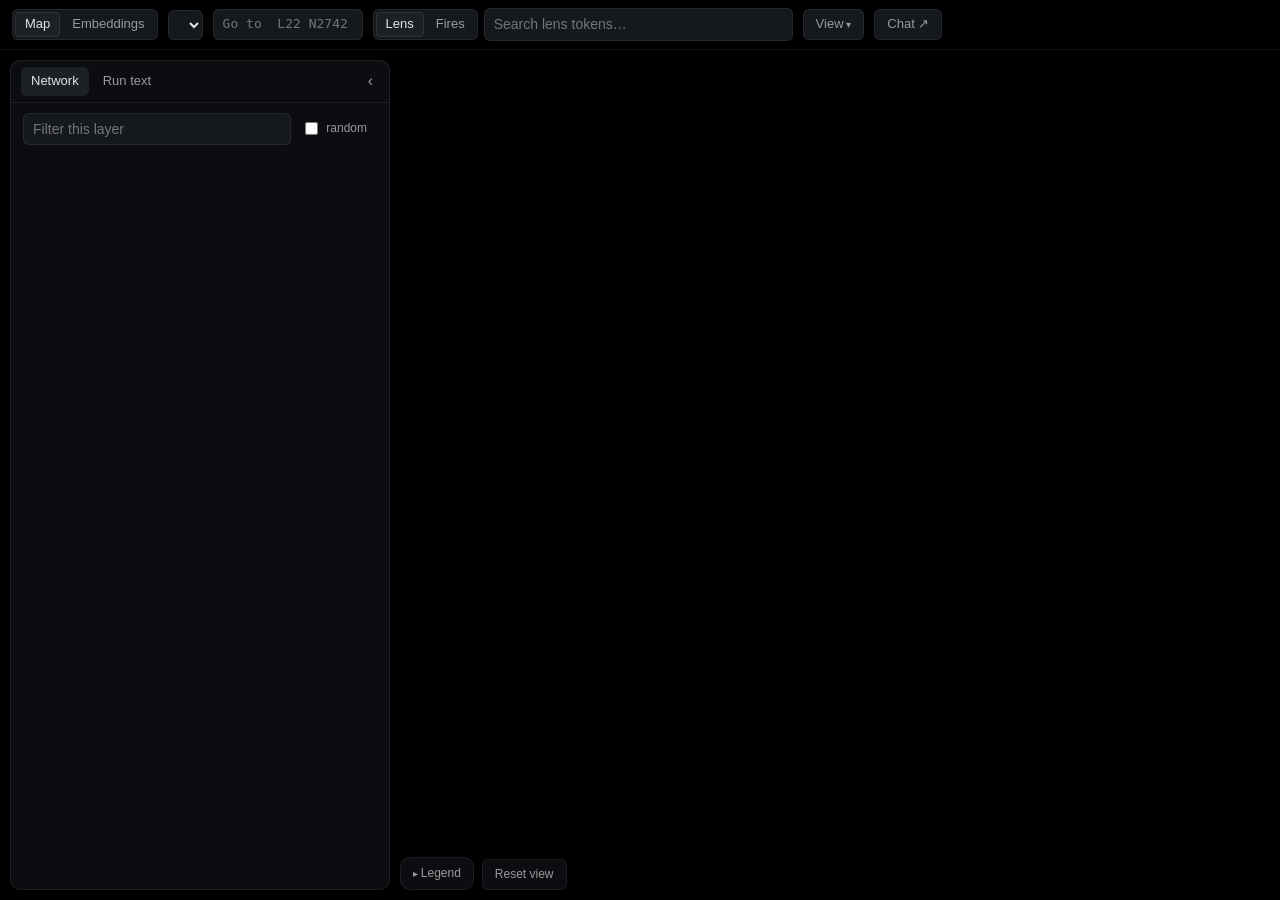
==== commit c945d3c5: "Move the steering chat, variants and Claude to a live-linked /chat page /chat shows the steering cha" ====
--- a/explorer/static/index.html
+++ b/explorer/static/index.html
@@ -4,12 +4,12 @@
 <meta charset="utf-8">
 <meta name="viewport" content="width=device-width,initial-scale=1">
 <title>Neuron Explorer</title>
-<link rel="stylesheet" href="style.css?v=70">
+<link rel="stylesheet" href="style.css?v=72">
 <link rel="icon" href="data:image/svg+xml,%3Csvg xmlns=%22http://www.w3.org/2000/svg%22 viewBox=%220 0 16 16%22%3E%3Crect width=%2216%22 height=%2216%22 rx=%223%22 fill=%22%23151515%22/%3E%3Ccircle cx=%228%22 cy=%228%22 r=%222.5%22 fill=%22%23ffd27a%22/%3E%3C/svg%3E">
 <script type="importmap">
 {"imports": {
-  "three": "https://cdn.jsdelivr.net/npm/three@0.169.0/build/three.module.js",
-  "three/addons/": "https://cdn.jsdelivr.net/npm/three@0.169.0/examples/jsm/"
+  "three": "/vendor/three/build/three.module.js",
+  "three/addons/": "/vendor/three/examples/jsm/"
 }}
 </script>
 </head>
@@ -31,6 +31,7 @@
       <div class="mrow"><span class="mlab" title="group word variants (create / created / creating / creation) into one chip with a combined count">Word variants</span><span class="seg"><button id="tok-group">group</button></span></div>
     </div>
   </details>
+  <a id="open-chat" class="hbtn" href="/chat" target="neuron-explorer-chat" title="steering chat, variants and Claude, full screen and live-linked to this page (reuses its tab when open)">Chat ↗</a>
   <span id="status" class="mono"></span>
 </header>
 
@@ -45,7 +46,7 @@
         <div class="lg"><b class="up">+</b> <b class="down">−</b> the neuron pushed up / down</div>
         <div class="lg"><i class="sw up"></i>excites · pushes toward</div>
         <div class="lg"><i class="sw down"></i>inhibits · pushes away from</div>
-        <div class="lg hint">drag to rotate · right-drag to pan · scroll to zoom · click a neuron to open it</div>
+        <div class="lg hint">drag to rotate · right- or middle-drag to pan · scroll to zoom · click a neuron to open it · middle-click a neuron or layer to move the focus there</div>
       </details>
       <button id="map-home" title="back to the whole model">Reset view</button>
     </div>
@@ -93,48 +94,11 @@
   <button id="list-tab" class="tab-edge left" aria-label="show list">›</button>
   <button id="focus-tab" class="tab-edge right mono" aria-label="show neuron"></button>
   <aside id="focus" class="float">
-    <nav id="tabs"><button data-tab="examples" class="on">Examples</button><button data-tab="chat">Chat</button><button data-tab="details">Details</button><button data-tab="variants">Variants</button><button data-tab="claude">Claude</button><select id="a-agent" class="dim" title="agent for new conversations"><option value="claude">claude</option><option value="codex">codex</option></select><button id="a-past" class="dim" title="past conversations">Past</button><button id="a-new" class="dim" title="start a new conversation">New</button><button id="f-collapse" class="edge" aria-label="collapse">›</button></nav>
+    <nav id="tabs"><button data-tab="examples" class="on">Examples</button><button data-tab="details">Details</button><button id="f-collapse" class="edge" aria-label="collapse">›</button></nav>
     <div id="tab-examples" class="tab on"></div>
-    <div id="tab-chat" class="tab">
-      <div id="c-lens"></div>
-      <div id="c-thread"></div>
-      <div id="c-reads"></div>
-      <form id="c-form">
-        <div class="c-bar">
-          <span class="seg" id="c-dir"><button type="button" data-d="writes" class="on" title="steer the model with the neurons below and compare replies">Steer</button><button type="button" data-d="reads" title="show the open neuron's activation on each token of your text">Read activations</button></span>
-          <button type="button" id="c-save" class="ghost" title="save this steering setup to Variants">Save as variant</button>
-          <button type="button" id="c-clear" class="ghost">Clear chat</button>
-        </div>
-        <div id="steer-panel">
-          <div class="c-head">
-            <span class="c-title" title="every neuron here is pushed together; the − column reverses each push">Steering</span>
-            <span class="seg" id="c-mode"><button type="button" data-m="add" class="on" title="add: push each neuron by its dose × the layer's median residual norm">add</button><button type="button" data-m="mul" title="×: multiply each neuron's own activation by its dose">×</button></span>
-            <button type="button" id="c-reset" class="ghost" title="back to just the open neuron">Reset</button>
-          </div>
-          <div id="c-stack"></div>
-          <div class="c-addrow"><input id="c-add" placeholder="Add a neuron, e.g. L17 N63" aria-label="add a neuron to steer" spellcheck="false" autocomplete="off"><button type="button" id="c-add-open" class="ghost" hidden></button></div>
-          <div class="c-showrow"><span class="dim">Show</span><span class="toggles" id="c-show"><button type="button" data-r="0" class="on up">+ steered</button><button type="button" data-r="1" class="on">normal</button><button type="button" data-r="2" class="on down">− steered</button></span></div>
-        </div>
-        <div class="row"><input id="c-input" placeholder="Who are you?" autocomplete="off" aria-label="prompt"><button id="c-go" type="submit">Run</button></div>
-      </form>
-    </div>
     <div id="tab-details" class="tab"></div>
-    <div id="tab-variants" class="tab">
-      <form id="v-save">
-        <input id="v-name" placeholder="Name the current steering setup" aria-label="variant name" spellcheck="false" autocomplete="off">
-        <button type="submit">Save</button>
-      </form>
-      <div id="v-current" class="dim"></div>
-      <ul id="v-list"></ul>
-    </div>
-    <div id="tab-claude" class="tab">
-      <div id="a-thread"><div class="a-empty dim">Ask anything about the model, or open a neuron and press <b>explain</b>.</div></div>
-      <div id="a-actions"></div>
-      <div id="a-files"></div>
-      <form id="a-form"><button id="a-attach" type="button" title="attach files (or drop / paste them)" aria-label="attach">+</button><input id="a-file" type="file" multiple hidden><textarea id="a-input" rows="1" placeholder="Ask Claude…" title="while Claude works: Enter interrupts and sends, ⌘/Ctrl+Enter queues" spellcheck="false"></textarea><button id="a-send" type="submit" aria-label="send">↑</button></form>
-    </div>
   </aside>
 </main>
-<script type="module" src="app.js?v=130"></script>
+<script type="module" src="app.js?v=137"></script>
 </body>
 </html>
--- a/explorer/static/style.css
+++ b/explorer/static/style.css
@@ -264,6 +264,9 @@
 #c-lens .sgn { display: inline-block; width: 1.1em; font-family: var(--mono); }
 #c-lens .sgn.up { color: var(--up); } #c-lens .sgn.down { color: var(--down); }
 #c-lens .words { color: var(--dim); margin-bottom: 2px; }
+#c-lens { cursor: pointer; padding-top: 10px; padding-bottom: 8px; }
+#c-lens:not(.open) > div { white-space: nowrap; overflow: hidden; text-overflow: ellipsis; }
+#c-lens:not(.open) .words, #c-lens:not(.open):has(.sl) .faintline { display: none; }
 #c-thread { flex: 1; overflow-y: auto; min-height: 0; padding: 14px 16px; }
 .c-empty { margin: 30px auto; max-width: 340px; text-align: center; font-size: 13.5px; line-height: 1.55; }
 #c-reads { display: none; line-height: 2; font-size: 14px; padding: 14px 16px; }
@@ -289,13 +292,20 @@
 .turn .err { grid-column: 1 / -1; color: #e06c6c; font-size: 12px; }
 @media (max-width: 760px) { .turn .cols { grid-template-columns: 1fr !important; } }
 
-#c-form { display: block; margin: 0; padding: 12px 16px 14px; border-top: 1px solid var(--border); background: rgba(255,255,255,0.015); }
-.c-bar { display: flex; align-items: center; gap: 6px; margin-bottom: 10px; }
+#c-form { display: block; margin: 0; padding: 10px 16px 12px; border-top: 1px solid var(--border); background: rgba(255,255,255,0.015); }
+.c-bar { display: flex; align-items: center; gap: 6px; margin-bottom: 8px; }
 .c-bar #c-save { margin-left: auto; }
-#steer-panel { background: var(--surface); border: 1px solid var(--border); border-radius: var(--r-lg); padding: 10px 12px; margin-bottom: 10px; }
+#steer-panel { background: var(--surface); border: 1px solid var(--border); border-radius: var(--r-lg); padding: 10px 12px; margin-bottom: 8px; }
 .c-head { display: flex; align-items: center; gap: 10px; margin-bottom: 8px; }
 .c-title { font: 600 12.5px var(--font); cursor: help; }
 .c-head #c-reset { margin-left: auto; }
+#c-sum { display: none; flex: 1; min-width: 0; font-size: 12px; color: var(--dim); white-space: nowrap; overflow: hidden; text-overflow: ellipsis; }
+#steer-panel.folded { padding: 6px 12px; }
+#steer-panel.folded .c-head { margin-bottom: 0; }
+#steer-panel.folded #c-sum { display: block; }
+#steer-panel.folded #c-mode, #steer-panel.folded #c-reset, #steer-panel.folded #c-stack,
+#steer-panel.folded .c-addrow, #steer-panel.folded .c-showrow { display: none; }
+#steer-panel.folded #c-fold { color: var(--link); }
 #c-stack { display: grid; gap: 4px; }
 .srow { display: grid; grid-template-columns: 76px minmax(0, 1fr) minmax(150px, 2.2fr) 64px 28px; align-items: center; gap: 10px; padding: 3px 0; }
 .srow .sid { font-size: 12.5px; color: var(--ink); padding: 2px 6px; margin-left: -6px; border-radius: var(--r-sm); }
@@ -413,3 +423,27 @@
   #embed-bar { left: 10px; top: auto; bottom: 10px; }
   #jump, #view-menu { display: none; }
 }
+
+/* links between the explorer and the chat page */
+.hbtn { color: var(--dim); font-size: 13px; padding: 5px 12px; border: 1px solid var(--border); border-radius: var(--r); background: var(--surface); text-decoration: none; white-space: nowrap; }
+.hbtn:hover { color: var(--ink); }
+
+/* the chat page: steering chat / variants and Claude side by side, full height */
+.chat-page header { gap: 14px; }
+#ch-focus { font-size: 13px; white-space: nowrap; overflow: hidden; text-overflow: ellipsis; min-width: 0; }
+#ch-focus b { color: var(--ink); font-weight: 600; margin: 0 4px; }
+.chat-main { display: grid; grid-template-columns: minmax(0, 1.15fr) minmax(0, 1fr); gap: 10px; padding: 10px; }
+.pane { display: flex; flex-direction: column; min-height: 0; overflow: hidden; background: var(--panel); border: 1px solid var(--border); border-radius: var(--r-lg); }
+.pane-tabs { display: flex; align-items: center; gap: 4px; padding: 6px 10px; border-bottom: 1px solid var(--border); }
+.pane-tabs button[data-pane] { color: var(--dim); font-size: 13px; padding: 5px 10px; border-radius: var(--r); }
+.pane-tabs button[data-pane]:hover { color: var(--ink); background: var(--raise); }
+.pane-tabs button[data-pane].on { color: var(--ink); background: var(--surface-2); }
+.pane-title { font-weight: 600; font-size: 13px; padding: 5px 6px; }
+.pane-tabs #a-agent { margin-left: auto; font-size: 12px; padding: 3px 6px; }
+.pane-tabs #a-past, .pane-tabs #a-new { font-size: 12px; padding: 4px 8px; border-radius: var(--r-sm); }
+.pane-tabs #a-past:hover, .pane-tabs #a-new:hover { color: var(--ink); background: var(--raise); }
+.pane-tabs #a-past.on { color: var(--ink); background: var(--surface-2); }
+.pane .tab.on { flex: 1; min-height: 0; }
+#pane-steer #tab-variants.on { overflow-y: auto; }
+.chat-page .turn .col .lab { background: #0d0f12; }
+@media (max-width: 1000px) { .chat-main { grid-template-columns: 1fr; grid-template-rows: minmax(0, 1fr) minmax(0, 1fr); } }
